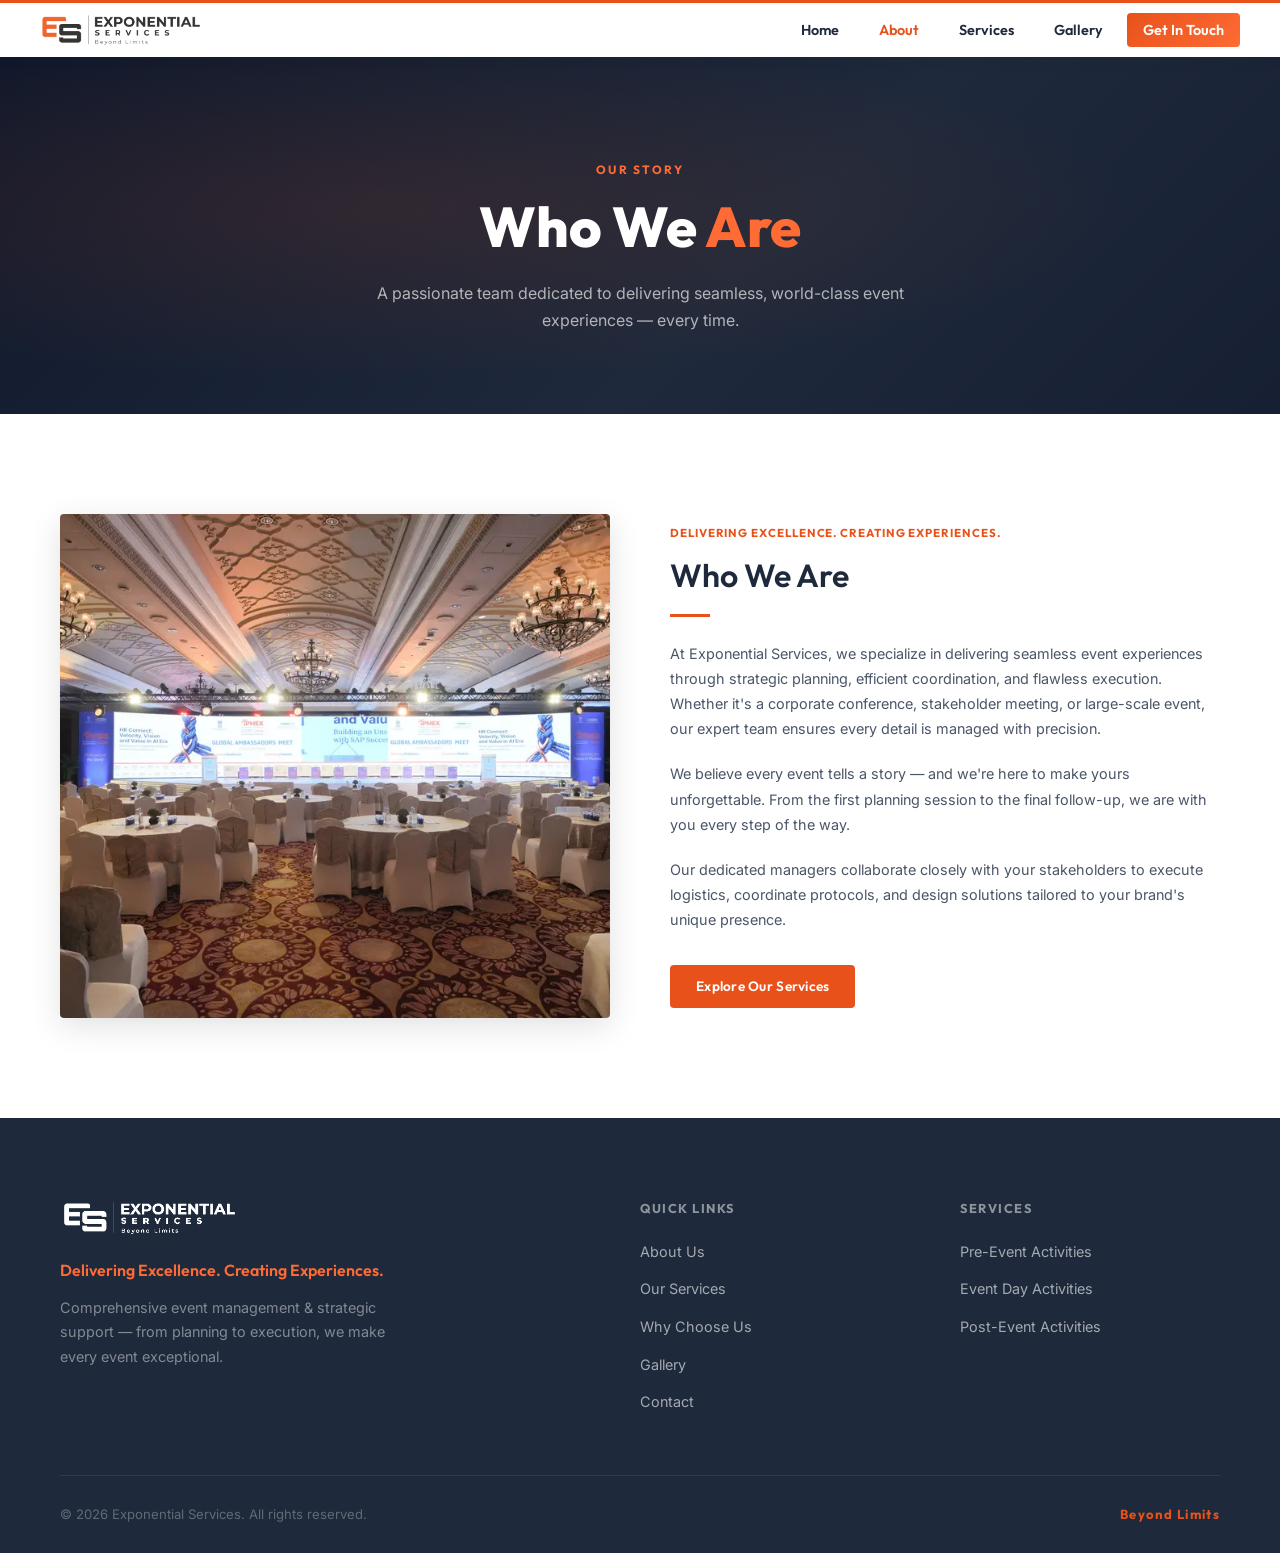
==== about.html @ e60e4717 "perf: optimize huge images to WebP and improve page load speed" ====
<!DOCTYPE html>
<html lang="en">

<head>
  <meta charset="UTF-8" />
  <meta name="viewport" content="width=device-width, initial-scale=1.0" />
  <title>About Us – Exponential Services</title>
  <meta name="description" content="Learn about Exponential Services – a team dedicated to delivering seamless, world-class event experiences through strategic planning and flawless execution." />
  <link rel="preconnect" href="https://fonts.googleapis.com" />
  <link rel="preconnect" href="https://fonts.gstatic.com" crossorigin />
  <link href="https://fonts.googleapis.com/css2?family=Outfit:wght@300;400;500;600;700;800;900&family=Inter:wght@300;400;500;600&display=swap" rel="stylesheet" />
  <link rel="stylesheet" href="style.css" />
  <style>
    .page-hero {
      background: linear-gradient(135deg, #0F172A 0%, #1E293B 60%, #162032 100%);
      padding: 160px 0 80px;
      text-align: center;
      position: relative;
      overflow: hidden;
    }
    .page-hero::before {
      content: '';
      position: absolute;
      inset: 0;
      background: radial-gradient(ellipse at 30% 50%, rgba(232,82,26,0.12) 0%, transparent 60%);
      pointer-events: none;
    }
    .page-hero-label {
      font-family: var(--font-display);
      font-size: 0.75rem;
      font-weight: 700;
      letter-spacing: 0.18em;
      text-transform: uppercase;
      color: var(--orange-light);
      margin-bottom: 16px;
    }
    .page-hero h1 {
      font-family: var(--font-display);
      font-size: clamp(2.2rem, 5vw, 3.5rem);
      font-weight: 800;
      color: var(--white);
      line-height: 1.15;
      margin-bottom: 20px;
      position: relative;
    }
    .page-hero p {
      font-size: 1rem;
      color: rgba(255,255,255,0.65);
      max-width: 560px;
      margin: 0 auto;
      line-height: 1.7;
      position: relative;
    }
  </style>
</head>

<body>

  <!-- NAVIGATION -->
  <nav class="navbar" id="navbar">
    <div class="nav-container">
      <a href="index.html" class="nav-logo">
        <img src="Logo Files/logo_header.png" alt="Exponential Services" class="logo-img" />
      </a>
      <ul class="nav-links" id="navLinks">
        <li><a href="index.html" class="nav-link">Home</a></li>
        <li><a href="about.html" class="nav-link" style="color: var(--orange);">About</a></li>
        <li><a href="services.html" class="nav-link">Services</a></li>
        <li><a href="gallery.html" class="nav-link">Gallery</a></li>
        <li><a href="contact.html" class="nav-link nav-cta">Get In Touch</a></li>
      </ul>
      <button class="hamburger" id="hamburger" aria-label="Open menu">
        <span></span><span></span><span></span>
      </button>
    </div>
  </nav>

  <!-- PAGE HERO -->
  <div class="page-hero">
    <div class="section-container" style="position:relative;">
      <div class="page-hero-label">Our Story</div>
      <h1>Who We <span style="color: var(--orange-light);">Are</span></h1>
      <p>A passionate team dedicated to delivering seamless, world-class event experiences — every time.</p>
    </div>
  </div>

  <!-- ABOUT SECTION -->
  <section class="about" id="about" style="padding: 100px 0;">
    <div class="section-container">
      <div class="about-grid">
        <div class="about-images about-images-single">
          <img src="img/DIP04829.webp" alt="Exponential Services event setup" loading="lazy" />
        </div>
        <div class="about-content about-content-refined">
          <div class="about-mini-label">DELIVERING EXCELLENCE. CREATING EXPERIENCES.</div>
          <h2 class="about-refined-title">Who We Are</h2>
          <div class="about-title-underline"></div>
          <p class="about-text">At Exponential Services, we specialize in delivering seamless event experiences through strategic planning, efficient coordination, and flawless execution. Whether it's a corporate conference, stakeholder meeting, or large-scale event, our expert team ensures every detail is managed with precision.</p>
          <p class="about-text">We believe every event tells a story — and we're here to make yours unforgettable. From the first planning session to the final follow-up, we are with you every step of the way.</p>
          <p class="about-text">Our dedicated managers collaborate closely with your stakeholders to execute logistics, coordinate protocols, and design solutions tailored to your brand's unique presence.</p>
          <a href="services.html" class="btn btn-primary" style="margin-top: 12px;">Explore Our Services</a>
        </div>
      </div>
    </div>
  </section>



  <!-- FOOTER -->
  <footer class="footer">
    <div class="footer-container">
      <div class="footer-top">
        <div class="footer-brand">
          <img src="Logo Files/logo_footer.png" alt="Exponential Services" class="footer-logo" />
          <p class="footer-tagline">Delivering Excellence. Creating Experiences.</p>
          <p class="footer-desc">Comprehensive event management &amp; strategic support — from planning to execution, we make every event exceptional.</p>
        </div>
        <div class="footer-links-col">
          <h5>Quick Links</h5>
          <ul>
            <li><a href="about.html">About Us</a></li>
            <li><a href="services.html">Our Services</a></li>
            <li><a href="why-us.html">Why Choose Us</a></li>
            <li><a href="gallery.html">Gallery</a></li>
            <li><a href="contact.html">Contact</a></li>
          </ul>
        </div>
        <div class="footer-links-col">
          <h5>Services</h5>
          <ul>
            <li><a href="services.html#service-pre">Pre-Event Activities</a></li>
            <li><a href="services.html#service-day">Event Day Activities</a></li>
            <li><a href="services.html#service-post">Post-Event Activities</a></li>
          </ul>
        </div>
      </div>
      <div class="footer-bottom">
        <span>&copy; 2026 Exponential Services. All rights reserved.</span>
        <span class="footer-credit">Beyond Limits</span>
      </div>
    </div>
  </footer>

  <script src="script.js"></script>
</body>
</html>
---- style.css ----
/* ═══════════════════════════════════════════════════════
   EXPONENTIAL SERVICES — Premium CSS
   ═══════════════════════════════════════════════════════ */

/* ─── Design Tokens ─── */
:root {
  --orange: #E8521A;
  --orange-light: #FF6B35;
  --orange-dark: #C4400E;
  --charcoal: #1E293B;
  --charcoal-mid: #334155;
  --charcoal-light: #475569;
  --grey: #888;
  --grey-light: #BDBDBD;
  --white: #FFFFFF;
  --off-white: #F1F5F9;
  --cream: #F8FAFC;
  --gradient-main: linear-gradient(135deg, var(--orange), var(--orange-light));
  --gradient-dark: linear-gradient(135deg, var(--charcoal), #475569);
  --shadow-sm: 0 2px 12px rgba(0, 0, 0, 0.08);
  --shadow-md: 0 8px 32px rgba(0, 0, 0, 0.12);
  --shadow-lg: 0 20px 60px rgba(0, 0, 0, 0.18);
  --shadow-orange: 0 8px 32px rgba(232, 82, 26, 0.35);
  --radius-sm: 0px;
  --radius-md: 0px;
  --radius-lg: 0px;
  --radius-xl: 0px;
  --transition: all 0.35s cubic-bezier(0.4, 0, 0.2, 1);
  --font-display: 'Outfit', sans-serif;
  --font-body: 'Inter', sans-serif;
}

/* ─── Reset & Base ─── */
*,
*::before,
*::after {
  box-sizing: border-box;
  margin: 0;
  padding: 0;
}

html {
  scroll-behavior: smooth;
  font-size: 16px;
}

body {
  font-family: var(--font-body);
  background: var(--white);
  color: var(--charcoal);
  line-height: 1.6;
  overflow-x: hidden;
}

img {
  max-width: 100%;
  display: block;
}

a {
  text-decoration: none;
  color: inherit;
}

ul {
  list-style: none;
}

/* ─── Utility ─── */
.gradient-text {
  background: var(--gradient-main);
  -webkit-background-clip: text;
  -webkit-text-fill-color: transparent;
  background-clip: text;
}

.gradient-text-light {
  background: linear-gradient(135deg, #FFB085, #FF7043);
  -webkit-background-clip: text;
  -webkit-text-fill-color: transparent;
  background-clip: text;
}

.section-container {
  max-width: 1240px;
  margin: 0 auto;
  padding: 0 40px;
}

.section-label {
  display: inline-block;
  font-family: var(--font-display);
  font-size: 0.75rem;
  font-weight: 700;
  letter-spacing: 0.18em;
  text-transform: uppercase;
  color: var(--orange);
  margin-bottom: 20px;
}

.section-label.light {
  color: #FFB085;
}

.section-title {
  font-family: var(--font-display);
  font-size: clamp(1.6rem, 3.2vw, 2.2rem);
  font-weight: 600;
  line-height: 1.2;
  color: var(--charcoal);
  margin-bottom: 16px;
  letter-spacing: -0.01em;
}

.section-title.light {
  color: var(--white);
}

.section-desc {
  font-size: 0.92rem;
  color: #6B7C8E;
  max-width: 560px;
  margin: 0 auto;
  line-height: 1.6;
}

.section-header {
  text-align: center;
  margin-bottom: 64px;
}

/* ─── Buttons ─── */
.btn {
  display: inline-flex;
  align-items: center;
  gap: 8px;
  font-family: var(--font-display);
  font-size: 0.85rem;
  font-weight: 600;
  padding: 11px 26px;
  letter-spacing: 0.02em;
  border-radius: 4px;
  transition: var(--transition);
  cursor: pointer;
  border: none;
}

.btn-primary {
  background: var(--orange);
  color: var(--white);
  box-shadow: none;
}

.btn-primary:hover {
  background: var(--orange-dark);
  box-shadow: 0 6px 20px rgba(232, 82, 26, 0.35);
}

.btn-outline {
  background: transparent;
  color: var(--white);
  border: 1.5px solid rgba(255, 255, 255, 0.65);
}

.btn-outline:hover {
  background: rgba(255, 255, 255, 0.1);
  border-color: var(--white);
}

.btn-large {
  font-size: 0.9rem;
  padding: 13px 32px;
}


/* ═══════════════════════════════════════════════════════
   NAVBAR
   ═══════════════════════════════════════════════════════ */
.navbar {
  position: fixed;
  top: 0;
  left: 0;
  right: 0;
  z-index: 1000;
  padding: 10px 40px;
  background: var(--white);
  border-top: 3px solid var(--orange);
  box-shadow: 0 2px 15px rgba(0, 0, 0, 0.05);
  transition: var(--transition);
}

.navbar.scrolled {
  padding: 10px 40px;
  background: var(--white);
  border-bottom: 1px solid rgba(0, 0, 0, 0.05);
  box-shadow: 0 4px 20px rgba(0, 0, 0, 0.08);
}

.nav-container {
  width: 100%;
  display: flex;
  align-items: center;
  justify-content: space-between;
  gap: 32px;
}

.logo-img {
  height: 34px;
  width: auto;
  transition: var(--transition);
}

.navbar.scrolled .logo-img {
  height: 34px;
}

.nav-links {
  display: flex;
  align-items: center;
  gap: 8px;
}

.nav-link {
  font-family: var(--font-display);
  font-size: 0.9rem;
  font-weight: 600;
  color: var(--charcoal);
  padding: 8px 16px;
  border-radius: 0;
  transition: var(--transition);
}

.nav-link:hover {
  color: var(--orange);
  background: transparent;
}

.nav-cta {
  background: var(--gradient-main) !important;
  color: var(--white) !important;
  border-radius: 4px !important;
}

.nav-cta:hover {
  transform: translateY(-1px);
  box-shadow: 0 6px 18px rgba(232, 82, 26, 0.25);
}

.hamburger {
  display: none;
  flex-direction: column;
  gap: 5px;
  background: none;
  border: none;
  cursor: pointer;
  padding: 4px;
}

.hamburger span {
  display: block;
  width: 24px;
  height: 2px;
  background: var(--charcoal);
  border-radius: 2px;
  transition: var(--transition);
}


/* ═══════════════════════════════════════════════════════
   HERO
   ═══════════════════════════════════════════════════════ */
.hero {
  position: relative;
  height: 80vh;
  min-height: 580px;
  display: flex;
  align-items: center;
  justify-content: center;
  overflow: hidden;
}

.hero-bg {
  position: absolute;
  inset: 0;
  z-index: 0;
}

.hero-slide {
  position: absolute;
  inset: 0;
  background-size: cover;
  background-position: center;
  opacity: 0;
  transition: opacity 1.2s ease-in-out;
}

.hero-slide.active {
  opacity: 1;
}

.hero-overlay {
  position: absolute;
  inset: 0;
  z-index: 1;
  background: radial-gradient(circle, rgba(0, 0, 0, 0.4) 0%, rgba(0, 0, 0, 0.7) 100%);
}

.hero-content {
  position: relative;
  z-index: 2;
  text-align: center;
  color: var(--white);
  padding: 0 24px;
  max-width: 1000px;
  margin: 0 auto;
  animation: heroFadeUp 1s ease-out both;
}

@keyframes heroFadeUp {
  from {
    opacity: 0;
    transform: translateY(40px);
  }

  to {
    opacity: 1;
    transform: translateY(0);
  }
}

.hero-badge {
  display: inline-block;
  font-family: var(--font-display);
  font-size: 0.8rem;
  font-weight: 700;
  letter-spacing: 0.2em;
  text-transform: uppercase;
  color: var(--orange-light);
  border: 1px solid rgba(255, 107, 53, 0.5);
  background: rgba(255, 107, 53, 0.12);
  padding: 6px 20px;
  border-radius: 0;
  margin-bottom: 28px;
  backdrop-filter: blur(8px);
}

.hero-title {
  font-family: var(--font-display);
  font-size: clamp(2.1rem, 3.8vw, 3.4rem);
  font-weight: 700;
  line-height: 1.15;
  margin-bottom: 20px;
  text-shadow: 0 2px 10px rgba(0, 0, 0, 0.4);
  letter-spacing: -0.01em;
}

.hero-orange {
  color: var(--orange-light);
}

.hero-subtitle {
  font-size: 1rem;
  color: rgba(255, 255, 255, 0.78);
  font-weight: 400;
  line-height: 1.72;
  margin: 0 auto 36px;
  max-width: 720px;
}

.hero-actions {
  display: flex;
  align-items: center;
  justify-content: center;
  gap: 16px;
  flex-wrap: wrap;
}

.btn-outline-dark {
  background: transparent;
  color: var(--white);
  border: 1.5px solid rgba(255, 255, 255, 0.7);
  font-family: var(--font-display);
  font-size: 0.85rem;
  font-weight: 600;
  padding: 11px 26px;
  border-radius: 4px;
  transition: var(--transition);
  cursor: pointer;
  display: inline-flex;
  align-items: center;
  gap: 8px;
  letter-spacing: 0.02em;
}

.btn-outline-dark:hover {
  background: var(--white);
  color: var(--charcoal);
  border-color: var(--white);
}

.hero-scroll-indicator {
  position: absolute;
  bottom: 40px;
  left: 50%;
  transform: translateX(-50%);
  z-index: 2;
  display: flex;
  flex-direction: column;
  align-items: center;
  gap: 8px;
  color: rgba(255, 255, 255, 0.6);
  font-size: 0.7rem;
  letter-spacing: 0.15em;
  text-transform: uppercase;
  font-family: var(--font-display);
}

.scroll-line {
  width: 1px;
  height: 48px;
  background: linear-gradient(to bottom, rgba(255, 255, 255, 0.6), transparent);
  animation: scrollPulse 2s ease-in-out infinite;
}

@keyframes scrollPulse {

  0%,
  100% {
    opacity: 1;
    transform: scaleY(1);
  }

  50% {
    opacity: 0.4;
    transform: scaleY(0.7);
  }
}

.hero-dots {
  position: absolute;
  bottom: 40px;
  right: 48px;
  z-index: 2;
  display: flex;
  flex-direction: column;
  gap: 8px;
}

.dot {
  width: 6px;
  height: 6px;
  border-radius: 50%;
  background: rgba(255, 255, 255, 0.35);
  cursor: pointer;
  transition: var(--transition);
}

.dot.active {
  background: var(--orange-light);
  transform: scale(1.4);
}


/* ═══════════════════════════════════════════════════════
   STATS BAND
   ═══════════════════════════════════════════════════════ */
.stats-band {
  background: var(--charcoal);
  padding: 0;
  overflow: hidden;
}

.stats-container {
  max-width: 1240px;
  margin: 0 auto;
  display: flex;
  align-items: center;
  justify-content: center;
  gap: 0;
}

.stat-item {
  flex: 1;
  display: flex;
  flex-direction: column;
  align-items: center;
  padding: 48px 24px;
  position: relative;
  transition: var(--transition);
}

.stat-item:hover {
  background: rgba(255, 255, 255, 0.04);
}

.stat-number {
  font-family: var(--font-display);
  font-size: 3.5rem;
  font-weight: 900;
  color: var(--white);
  line-height: 1;
}

.stat-suffix {
  font-family: var(--font-display);
  font-size: 2rem;
  font-weight: 900;
  color: var(--orange);
  line-height: 1;
  margin-left: 2px;
  align-self: flex-start;
  margin-top: 6px;
}

.stat-label {
  font-size: 0.85rem;
  font-weight: 500;
  color: var(--grey-light);
  letter-spacing: 0.05em;
  text-transform: uppercase;
  margin-top: 8px;
}

.stat-divider {
  width: 1px;
  height: 60px;
  background: rgba(255, 255, 255, 0.1);
  flex-shrink: 0;
}


/* ═══════════════════════════════════════════════════════
   ABOUT
   ═══════════════════════════════════════════════════════ */
.about {
  padding: 120px 0;
  background: var(--white);
  overflow: hidden;
}

.about-grid {
  display: grid;
  grid-template-columns: 1fr 1fr;
  gap: 60px;
  align-items: stretch;
}

.about-images-single {
  overflow: hidden;
  box-shadow: var(--shadow-md);
  border-radius: 4px;
  display: flex;
}

.about-images-single img {
  width: 100%;
  height: 100%;
  object-fit: cover;
  display: block;
}

.about-content-refined {
  padding: 10px 0;
}

.about-mini-label {
  font-family: var(--font-display);
  font-size: 0.72rem;
  font-weight: 700;
  color: var(--orange);
  letter-spacing: 0.08em;
  margin-bottom: 8px;
}

.about-refined-title {
  font-family: var(--font-display);
  font-size: 2rem;
  font-weight: 600;
  color: var(--charcoal);
  margin-bottom: 12px;
}

.about-title-underline {
  width: 40px;
  height: 3px;
  background: var(--orange);
  margin-bottom: 24px;
}

.about-text {
  font-size: 0.9rem;
  color: #4A5668;
  line-height: 1.75;
  margin-bottom: 20px;
}


/* ═══════════════════════════════════════════════════════
   SERVICES
   ═══════════════════════════════════════════════════════ */
.services {
  padding: 120px 0;
  background: var(--off-white);
  border-top: 1px solid rgba(0,0,0,0.04);
  border-bottom: 1px solid rgba(0,0,0,0.04);
}

.services-grid {
  display: grid;
  grid-template-columns: repeat(3, 1fr);
  gap: 32px;
  align-items: stretch;
}

.service-card {
  position: relative;
  background: var(--white);
  border: 1px solid rgba(0, 0, 0, 0.08);
  border-radius: 4px;
  cursor: default;
  display: flex;
  flex-direction: column;
  box-shadow: 0 2px 12px rgba(0, 0, 0, 0.04);
}

.service-card-inner {
  padding: 40px 32px;
  height: 100%;
  display: flex;
  flex-direction: column;
}

.service-card-header {
  display: flex;
  align-items: center;
  justify-content: space-between;
  margin-bottom: 28px;
}

.service-phase-tag {
  font-family: var(--font-display);
  font-size: 0.72rem;
  font-weight: 700;
  color: var(--orange);
  letter-spacing: 0.08em;
  text-transform: uppercase;
}

.service-icon-wrap {
  width: 36px;
  height: 36px;
  color: var(--orange);
}

.service-title {
  font-family: var(--font-display);
  font-size: 1.15rem;
  font-weight: 700;
  margin-bottom: 20px;
  color: var(--charcoal);
}

.service-list {
  display: flex;
  flex-direction: column;
  gap: 12px;
  margin-top: auto;
}

.service-list li {
  font-size: 0.82rem;
  color: #4A5668;
  padding-left: 18px;
  position: relative;
  line-height: 1.5;
}

.service-list li::before {
  content: '✓';
  position: absolute;
  left: 0;
  top: 0;
  color: var(--orange);
  font-size: 0.8rem;
  font-weight: 800;
}


/* ═══════════════════════════════════════════════════════
   WHY CHOOSE US
   ═══════════════════════════════════════════════════════ */
.why-us {
  position: relative;
  padding: 80px 0;
  background: linear-gradient(rgba(30, 41, 59, 0.85), rgba(15, 23, 42, 0.9)), url('img/DIP04828.jpg') center/cover no-repeat fixed;
  overflow: hidden;
}

.why-us .section-container {
  position: relative;
  z-index: 2;
}

.why-us-split {
  display: grid;
  grid-template-columns: 1fr 1.3fr;
  gap: 48px;
  align-items: center;
}

.why-left-content {
  /* standard block layout for vertical centering */
}

.why-us .section-title {
  color: var(--white);
}

.why-split-desc {
  color: rgba(255, 255, 255, 0.7) !important;
}

.why-right-list {
  display: flex;
  flex-direction: column;
  gap: 16px;
}

.why-list-item {
  display: flex;
  gap: 16px;
  padding-bottom: 16px;
  border-bottom: 1px solid rgba(255, 255, 255, 0.1);
}

.why-list-item:last-child {
  border-bottom: none;
  padding-bottom: 0;
}

.why-list-item-icon {
  width: 36px;
  height: 36px;
  background: rgba(255, 255, 255, 0.08);
  border-radius: 50%;
  display: flex;
  align-items: center;
  justify-content: center;
  color: var(--orange-light);
  flex-shrink: 0;
  transition: var(--transition);
}

.why-list-item-icon svg {
  width: 16px !important;
  height: 16px !important;
}

.why-list-item:hover .why-list-item-icon {
  background: var(--orange);
  color: var(--white);
  transform: scale(1.05);
}

.why-list-item-content h4 {
  font-family: var(--font-display);
  font-size: 0.98rem;
  font-weight: 700;
  color: var(--white);
  margin-bottom: 4px;
  line-height: 1.3;
}

.why-list-item-content p {
  font-size: 0.8rem;
  color: rgba(255, 255, 255, 0.65);
  line-height: 1.5;
}


/* ═══════════════════════════════════════════════════════
   GALLERY
   ═══════════════════════════════════════════════════════ */
.gallery {
  padding: 120px 0;
  background: var(--white);
  position: relative;
  overflow: hidden;
}

.gallery::before {
  content: '';
  position: absolute;
  inset: 0;
  background: none;
  pointer-events: none;
}

.gallery .section-container {
  position: relative;
  z-index: 1;
}

.gallery-grid {
  display: grid;
  grid-template-columns: repeat(3, 1fr);
  gap: 20px;
}

.gallery-item {
  position: relative;
  overflow: hidden;
  cursor: pointer;
  aspect-ratio: 3/2;
  border-radius: 6px;
  border: 2px solid rgba(0,0,0,0.06);
}

.gallery-item img {
  width: 100%;
  height: 100%;
  object-fit: cover;
}


/* ═══════════════════════════════════════════════════════
   CTA
   ═══════════════════════════════════════════════════════ */
.cta-section {
  background: var(--white);
  padding: 100px 0;
  overflow: hidden;
}

.cta-header {
  text-align: center;
  max-width: 700px;
  margin: 0 auto 50px;
}

.cta-header .cta-title {
  font-family: var(--font-display);
  font-size: clamp(2rem, 3.5vw, 2.8rem);
  font-weight: 600;
  color: var(--charcoal);
  line-height: 1.2;
  margin-top: 16px;
  margin-bottom: 16px;
}

.cta-header .cta-subtitle {
  font-size: 0.98rem;
  color: #4A5668;
  line-height: 1.7;
}

.cta-card-centered {
  max-width: 680px;
  margin: 0 auto;
  background: var(--white);
  border: 1px solid rgba(0, 0, 0, 0.05);
  border-radius: 8px;
  padding: 48px;
  box-shadow: 0 15px 40px rgba(0, 0, 0, 0.04);
}

.minimal-form {
  width: 100%;
  display: flex;
  flex-direction: column;
  gap: 32px;
}

.form-row-two {
  display: grid;
  grid-template-columns: 1fr 1fr;
  gap: 28px;
}

.form-group-minimal {
  position: relative;
  display: flex;
  flex-direction: column;
}

.form-group-minimal input,
.form-group-minimal textarea {
  border: none;
  border-bottom: 2px solid rgba(0, 0, 0, 0.08);
  background: transparent;
  padding: 10px 0;
  font-family: var(--font-body);
  font-size: 0.92rem;
  color: var(--charcoal);
  transition: var(--transition);
  border-radius: 0;
  width: 100%;
}

.form-group-minimal textarea {
  resize: none;
}

/* Floating Label Logic */
.form-group-minimal label {
  position: absolute;
  left: 0;
  top: 10px;
  font-family: var(--font-display);
  font-size: 0.85rem;
  font-weight: 600;
  color: #5A6E7F;
  pointer-events: none;
  transition: all 0.3s cubic-bezier(0.4, 0, 0.2, 1);
  text-transform: uppercase;
  letter-spacing: 0.05em;
}

.form-group-minimal input:focus ~ label,
.form-group-minimal input:not(:placeholder-shown) ~ label,
.form-group-minimal textarea:focus ~ label,
.form-group-minimal textarea:not(:placeholder-shown) ~ label {
  top: -16px;
  font-size: 0.72rem;
  color: var(--orange);
}

.form-group-minimal input:focus,
.form-group-minimal textarea:focus {
  outline: none;
  border-color: var(--orange);
}


/* ═══════════════════════════════════════════════════════
   FOOTER
   ═══════════════════════════════════════════════════════ */
.footer {
  background: var(--charcoal);
  padding: 80px 0 0;
}

.footer-container {
  max-width: 1240px;
  margin: 0 auto;
  padding: 0 40px;
}

.footer-top {
  display: grid;
  grid-template-columns: 2fr 1fr 1fr;
  gap: 60px;
  padding-bottom: 60px;
  border-bottom: 1px solid rgba(255, 255, 255, 0.08);
}

.footer-logo {
  height: 40px;
  width: auto;
  filter: brightness(0) invert(1);
  margin-bottom: 20px;
}

.footer-tagline {
  font-family: var(--font-display);
  font-size: 1rem;
  font-weight: 600;
  color: var(--orange-light);
  margin-bottom: 12px;
}

.footer-desc {
  font-size: 0.9rem;
  color: rgba(255, 255, 255, 0.45);
  line-height: 1.7;
  max-width: 340px;
}

.footer-links-col h5 {
  font-family: var(--font-display);
  font-size: 0.8rem;
  font-weight: 700;
  letter-spacing: 0.12em;
  text-transform: uppercase;
  color: rgba(255, 255, 255, 0.5);
  margin-bottom: 20px;
}

.footer-links-col ul {
  display: flex;
  flex-direction: column;
  gap: 12px;
}

.footer-links-col a {
  font-size: 0.9rem;
  color: rgba(255, 255, 255, 0.6);
  transition: var(--transition);
}

.footer-links-col a:hover {
  color: var(--orange-light);
  padding-left: 6px;
}

.footer-bottom {
  display: flex;
  justify-content: space-between;
  align-items: center;
  padding: 28px 0;
  font-size: 0.82rem;
  color: rgba(255, 255, 255, 0.3);
}

.footer-credit {
  font-family: var(--font-display);
  font-weight: 700;
  color: var(--orange);
  letter-spacing: 0.1em;
}


/* ═══════════════════════════════════════════════════════
   SCROLL ANIMATIONS
   ═══════════════════════════════════════════════════════ */
.fade-up {
  opacity: 0;
  transform: translateY(40px);
  transition: opacity 0.7s ease, transform 0.7s ease;
}

.fade-up.visible {
  opacity: 1;
  transform: translateY(0);
}

.fade-up-delay-1 {
  transition-delay: 0.1s;
}

.fade-up-delay-2 {
  transition-delay: 0.2s;
}

.fade-up-delay-3 {
  transition-delay: 0.3s;
}

.fade-up-delay-4 {
  transition-delay: 0.4s;
}

.fade-up-delay-5 {
  transition-delay: 0.5s;
}


/* ═══════════════════════════════════════════════════════
   RESPONSIVE (TABLET & MOBILE)
   ═══════════════════════════════════════════════════════ */

/* --- Tablet / Large Devices (<= 1024px) --- */
@media (max-width: 1024px) {
  .section-container {
    padding: 0 32px;
  }

  .about-grid {
    gap: 40px;
  }

  .services-grid {
    gap: 20px;
  }

  .testi-split {
    gap: 48px;
  }
}

/* --- Tablet Portrait / Small Laptops (<= 900px) --- */
@media (max-width: 900px) {
  .about, .services, .gallery, .why-us, .testimonials-sec, .cta-section {
    padding: 80px 0;
  }

  .section-header {
    margin-bottom: 44px;
  }

  .about-grid {
    grid-template-columns: 1fr;
    gap: 40px;
  }

  .services-grid {
    grid-template-columns: repeat(2, 1fr);
    max-width: 100%;
  }

  .why-us-split {
    grid-template-columns: 1fr;
    gap: 36px;
  }

  .why-left-content {
    position: static;
  }

  .gallery-grid {
    grid-template-columns: repeat(2, 1fr);
  }

  .cta-container {
    grid-template-columns: 1fr;
    gap: 40px;
  }

  .footer-top {
    grid-template-columns: 1fr 1fr;
    gap: 40px;
  }

  .stats-container {
    flex-wrap: wrap;
  }

  .stat-divider {
    display: none;
  }

  .stat-item {
    flex: 0 0 50%;
  }
}

/* --- Mobile / Small Tablets (<= 768px) --- */
@media (max-width: 768px) {
  .navbar {
    padding: 12px 24px;
  }

  .navbar.scrolled {
    padding: 10px 24px;
  }

  .nav-links {
    display: flex;
    position: fixed;
    top: 0;
    right: 0;
    bottom: 0;
    width: 280px;
    background: rgba(15, 23, 42, 0.96);
    backdrop-filter: blur(20px);
    flex-direction: column;
    justify-content: center;
    gap: 12px;
    padding: 80px 32px;
    transform: translateX(100%);
    transition: transform 0.35s cubic-bezier(0.4, 0, 0.2, 1);
    z-index: 1001;
    box-shadow: -10px 0 30px rgba(0, 0, 0, 0.3);
  }

  .nav-links.open {
    transform: translateX(0);
  }

  .nav-link {
    font-size: 1.1rem;
    padding: 12px 20px;
    color: rgba(255, 255, 255, 0.85);
  }

  .nav-link:hover {
    color: var(--orange-light);
  }

  .hamburger {
    display: flex;
    z-index: 1002;
    position: relative;
  }

  .hamburger.active span:nth-child(1) {
    transform: translateY(7px) rotate(45deg);
    background: var(--white);
  }

  .hamburger.active span:nth-child(2) {
    opacity: 0;
  }

  .hamburger.active span:nth-child(3) {
    transform: translateY(-7px) rotate(-45deg);
    background: var(--white);
  }

  .page-hero {
    padding: 120px 0 50px;
  }

  .hero {
    height: auto;
    min-height: 520px;
    padding: 110px 0 60px;
  }

  .hero-title {
    font-size: clamp(1.8rem, 6vw, 2.6rem);
  }

  .hero-subtitle {
    font-size: 0.95rem;
    margin-bottom: 28px;
  }

  .why-us {
    background-attachment: scroll;
  }

  .footer-top {
    grid-template-columns: 1fr;
  }

  .footer-bottom {
    flex-direction: column;
    gap: 12px;
    text-align: center;
  }
}

/* --- Mobile Small Devices (<= 600px) --- */
@media (max-width: 600px) {
  .section-container {
    padding: 0 20px;
  }

  .about, .services, .gallery, .why-us, .testimonials-sec, .cta-section {
    padding: 56px 0;
  }

  .services-grid {
    grid-template-columns: 1fr;
  }

  .gallery-grid {
    grid-template-columns: 1fr;
  }

  .service-card-inner {
    padding: 28px 20px;
  }

  .form-row-two {
    grid-template-columns: 1fr;
    gap: 24px;
  }

  .testi-slider-wrapper {
    min-height: 320px;
  }

  .testi-card {
    padding: 24px 18px;
  }
}

/* --- Mobile Extra Small (<= 480px) --- */
@media (max-width: 480px) {
  .hero-actions {
    flex-direction: column;
    width: 100%;
  }

  .btn, .btn-outline-dark {
    width: 100%;
    justify-content: center;
  }

  .stat-item {
    flex: 0 0 100%;
    padding: 24px 16px;
  }

  .cta-card-centered {
    padding: 24px 16px;
  }
}

/* ═══════════════════════════════════════════════════════
   TESTIMONIALS (SPLIT CAROUSEL)
   ═══════════════════════════════════════════════════════ */
.testimonials-sec {
  padding: 100px 0;
  background: var(--off-white);
  border-bottom: 1px solid rgba(0, 0, 0, 0.05);
}

.testi-split {
  display: grid;
  grid-template-columns: 1fr 1.2fr;
  gap: 80px;
  align-items: center;
}

.testi-left-col {
  max-width: 440px;
}

.testi-pill {
  display: inline-flex;
  align-items: center;
  gap: 6px;
  color: var(--orange);
  font-family: var(--font-display);
  font-size: 0.75rem;
  font-weight: 700;
  text-transform: uppercase;
  letter-spacing: 0.18em;
  margin-bottom: 20px;
}

.testi-main-title {
  font-family: var(--font-display);
  font-size: clamp(2rem, 3.8vw, 2.8rem);
  font-weight: 600;
  color: var(--charcoal);
  line-height: 1.15;
  margin-top: 16px;
  margin-bottom: 20px;
}

.testi-main-desc {
  font-size: 0.95rem;
  color: #4A5668;
  line-height: 1.7;
}

.testi-right-col {
  position: relative;
  display: flex;
  flex-direction: column;
  gap: 24px;
}

.testi-slider-wrapper {
  position: relative;
  min-height: 280px;
}

.testi-card {
  position: absolute;
  top: 0;
  left: 0;
  width: 100%;
  background: var(--white);
  border: 1px solid rgba(0, 0, 0, 0.07);
  border-radius: 8px;
  padding: 40px;
  opacity: 0;
  visibility: hidden;
  transform: translateY(15px);
  transition: opacity 0.4s ease, transform 0.4s ease, visibility 0.4s;
  box-shadow: 0 4px 20px rgba(0, 0, 0, 0.06);
}

.testi-card.active {
  position: relative;
  opacity: 1;
  visibility: visible;
  transform: translateY(0);
}

.testi-quote-mark {
  font-family: var(--font-display);
  font-size: 3.5rem;
  line-height: 1;
  color: var(--orange);
  opacity: 0.25;
  margin-bottom: 8px;
  margin-top: -10px;
  display: block;
}

.testi-text {
  font-size: 0.95rem;
  color: var(--charcoal);
  line-height: 1.7;
  margin-bottom: 28px;
}

.testi-profile {
  display: flex;
  align-items: center;
  gap: 16px;
}

.testi-avatar {
  width: 44px;
  height: 44px;
  border-radius: 50%;
  display: flex;
  align-items: center;
  justify-content: center;
  color: var(--white);
  font-weight: 700;
  font-size: 0.85rem;
}

.testi-meta h5 {
  font-family: var(--font-display);
  font-size: 0.95rem;
  font-weight: 700;
  color: var(--charcoal);
  margin-bottom: 2px;
}

.testi-meta span {
  font-size: 0.78rem;
  color: #5A6E7F;
}

.testi-nav {
  display: flex;
  justify-content: flex-end;
  gap: 16px;
  margin-top: 8px;
}

.testi-btn {
  width: 44px;
  height: 44px;
  border-radius: 50%;
  border: 1.5px solid rgba(0, 0, 0, 0.08);
  background: var(--white);
  color: var(--charcoal);
  display: flex;
  align-items: center;
  justify-content: center;
  cursor: pointer;
  transition: var(--transition);
}

.testi-btn svg {
  width: 18px;
  height: 18px;
  transition: var(--transition);
}

.testi-btn.prev:hover {
  border-color: var(--orange);
  color: var(--orange);
}

.testi-btn.next {
  background: var(--orange);
  border-color: var(--orange);
  color: var(--white);
  box-shadow: 0 4px 14px rgba(232, 82, 26, 0.25);
}

.testi-btn.next:hover {
  background: var(--orange-dark);
  border-color: var(--orange-dark);
  box-shadow: 0 6px 20px rgba(232, 82, 26, 0.35);
}

/* Responsive */
@media (max-width: 900px) {
  .testi-split {
    grid-template-columns: 1fr;
    gap: 40px;
  }

  .cta-card-centered {
    padding: 40px 32px;
  }
}

@media (max-width: 480px) {
  .testi-card {
    padding: 24px;
  }

  .form-row-two {
    grid-template-columns: 1fr;
    gap: 32px;
  }

  .cta-card-centered {
    padding: 32px 20px;
  }
}
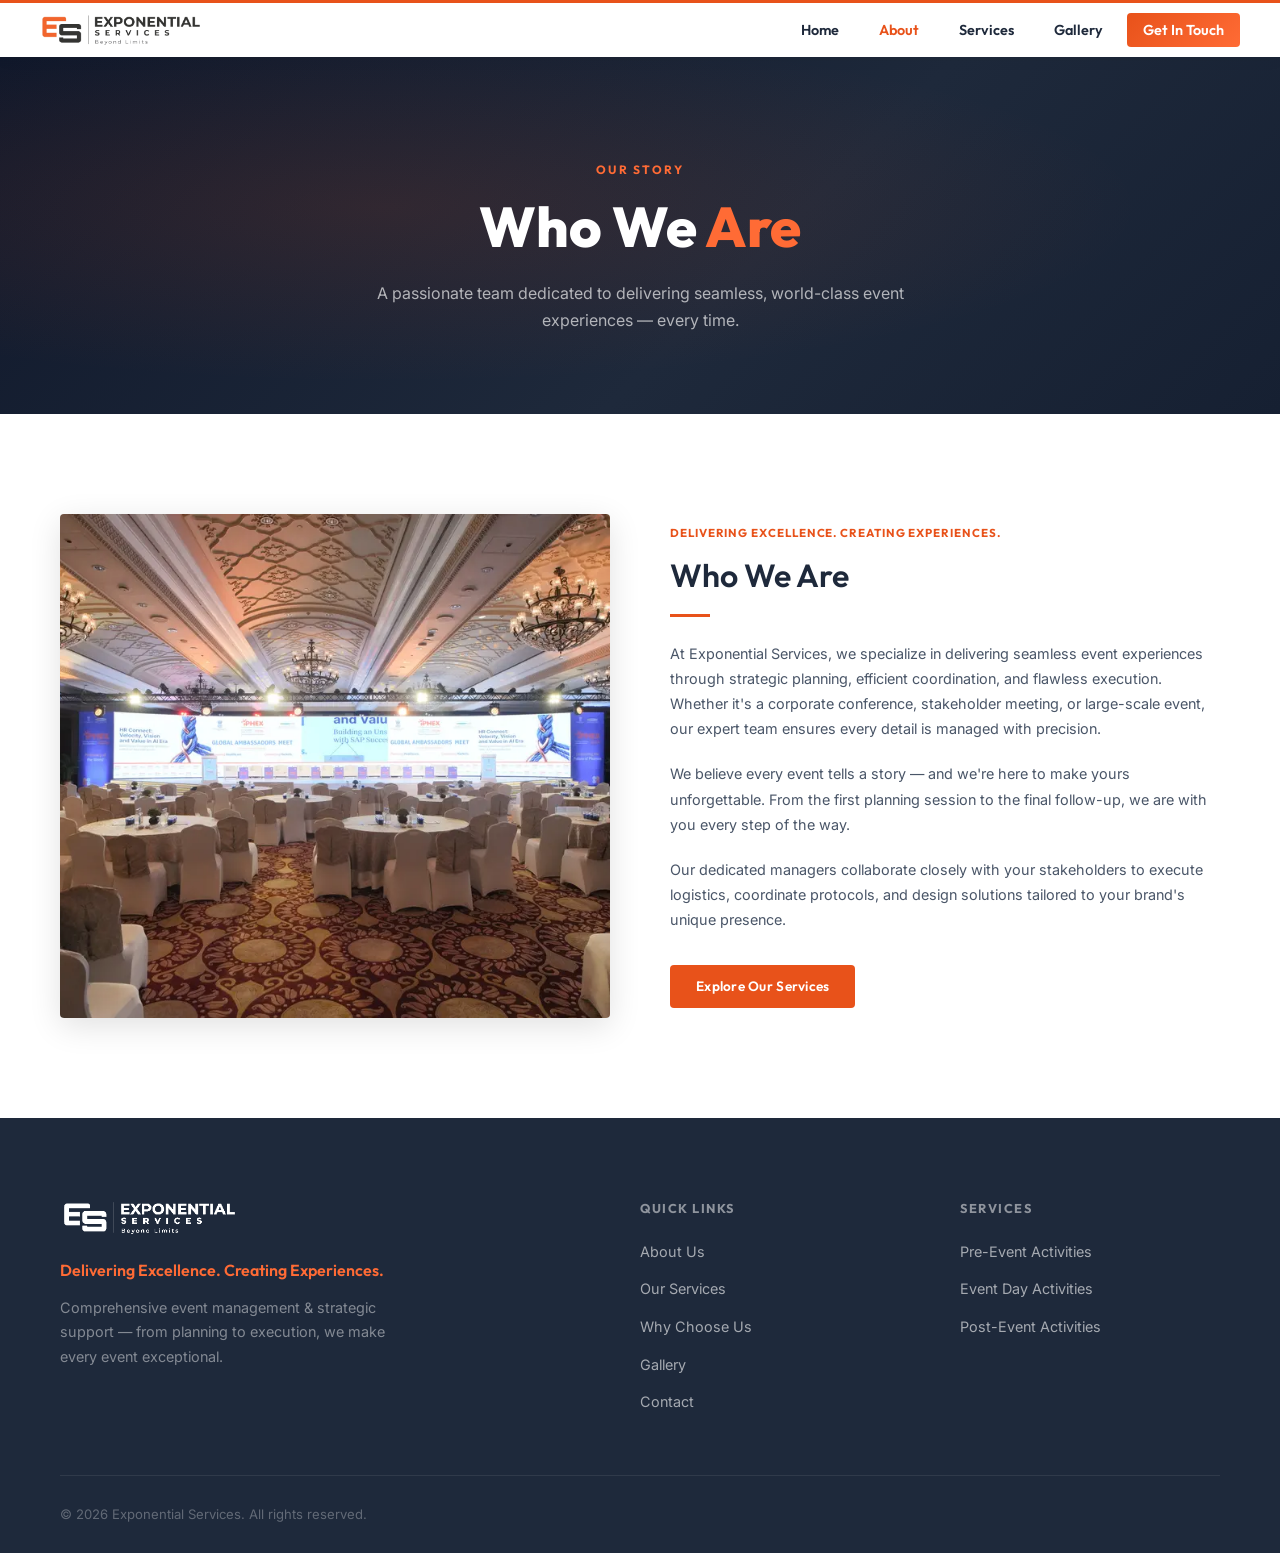
==== commit fde9bd8d: "fix: remove footer credit and fix text formatting" ====
--- a/about.html
+++ b/about.html
@@ -136,7 +136,7 @@
       </div>
       <div class="footer-bottom">
         <span>&copy; 2026 Exponential Services. All rights reserved.</span>
-        <span class="footer-credit">Beyond Limits</span>
+        
       </div>
     </div>
   </footer>
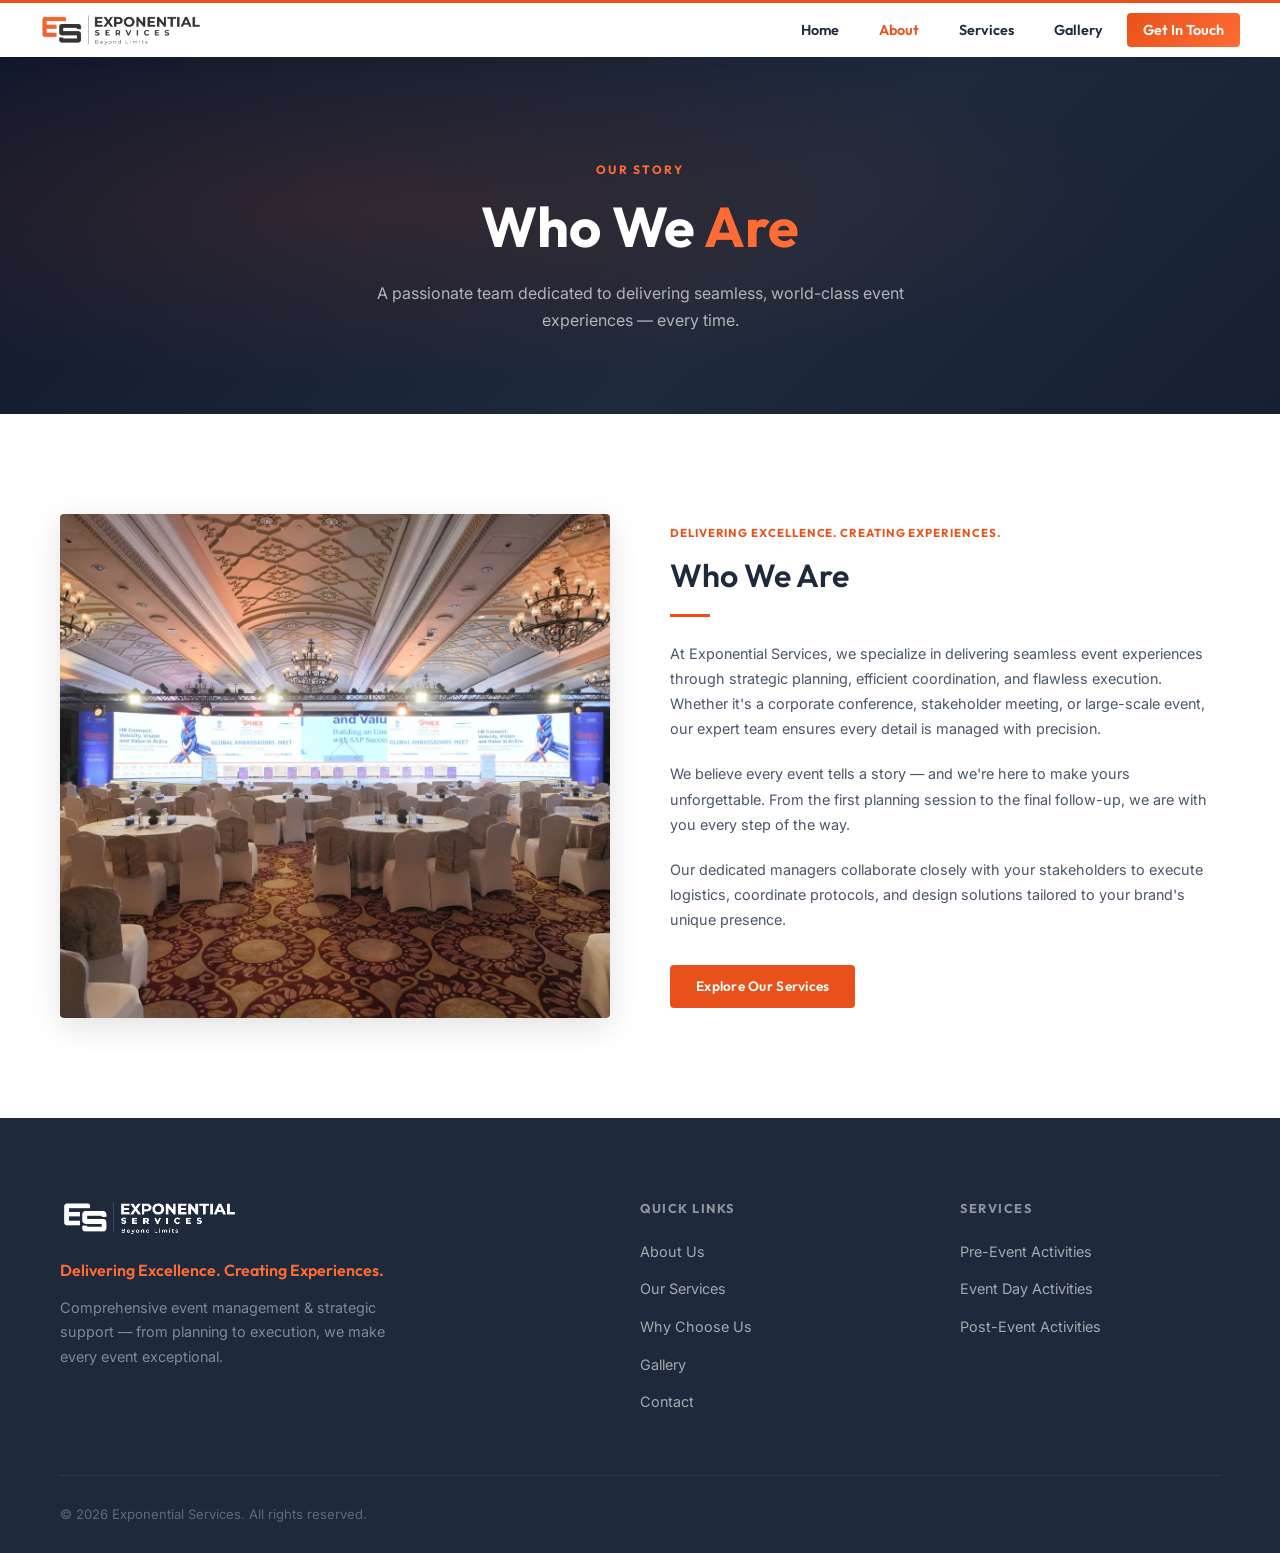
==== commit 14f445ec: "feat: project-based gallery, IPHEX/ELECRAMA sets, favicon, mobile polish - Gallery: two clickable pr" ====
--- a/about.html
+++ b/about.html
@@ -9,6 +9,7 @@
   <link rel="preconnect" href="https://fonts.googleapis.com" />
   <link rel="preconnect" href="https://fonts.gstatic.com" crossorigin />
   <link href="https://fonts.googleapis.com/css2?family=Outfit:wght@300;400;500;600;700;800;900&family=Inter:wght@300;400;500;600&display=swap" rel="stylesheet" />
+  <link rel="icon" type="image/svg+xml" href="favicon.svg" />
   <link rel="stylesheet" href="style.css" />
   <style>
     .page-hero {
@@ -37,7 +38,7 @@
     .page-hero h1 {
       font-family: var(--font-display);
       font-size: clamp(2.2rem, 5vw, 3.5rem);
-      font-weight: 800;
+      font-weight: 700;
       color: var(--white);
       line-height: 1.15;
       margin-bottom: 20px;
@@ -141,6 +142,6 @@
     </div>
   </footer>
 
-  <script src="script.js"></script>
+  <script src="script.js?v=2"></script>
 </body>
 </html>
--- a/style.css
+++ b/style.css
@@ -1271,12 +1271,17 @@
 @media (max-width: 480px) {
   .hero-actions {
     flex-direction: column;
+    align-items: center;
     width: 100%;
   }
 
   .btn, .btn-outline-dark {
     width: 100%;
     justify-content: center;
+  }
+
+  .hero-actions .btn {
+    width: auto;
   }
 
   .stat-item {
@@ -1479,18 +1484,139 @@
   }
 }
 
-@media (max-width: 480px) {
-  .testi-card {
-    padding: 24px;
-  }
-
-  .form-row-two {
+}
+
+/* ═══════════════════════════════════════════════════════
+   GALLERY FILTERS & LIGHTBOX MODAL
+   ═══════════════════════════════════════════════════════ */
+
+
+.gallery-full-grid {
+  display: grid;
+  grid-template-columns: repeat(3, 1fr);
+  gap: 24px;
+}
+
+.gallery-item {
+  position: relative;
+  overflow: hidden;
+  cursor: pointer;
+  aspect-ratio: 4 / 3;
+}
+
+.gallery-item img {
+  width: 100%;
+  height: 100%;
+  object-fit: cover;
+  display: block;
+}
+
+/* Lightbox Modal */
+.lightbox-modal {
+  position: fixed;
+  inset: 0;
+  z-index: 2000;
+  background: rgba(15, 23, 42, 0.93);
+  backdrop-filter: blur(12px);
+  display: flex;
+  align-items: center;
+  justify-content: center;
+  opacity: 0;
+  pointer-events: none;
+  transition: opacity 0.3s ease;
+}
+
+.lightbox-modal.active {
+  opacity: 1;
+  pointer-events: auto;
+}
+
+.lightbox-content {
+  position: relative;
+  max-width: 90vw;
+  max-height: 85vh;
+  display: flex;
+  flex-direction: column;
+  align-items: center;
+}
+
+.lightbox-content img {
+  max-width: 100%;
+  max-height: 80vh;
+  object-fit: contain;
+  border-radius: 8px;
+  box-shadow: 0 20px 60px rgba(0, 0, 0, 0.6);
+}
+
+.lightbox-caption {
+  margin-top: 14px;
+  color: rgba(255, 255, 255, 0.9);
+  font-size: 1rem;
+  font-family: var(--font-display);
+  font-weight: 500;
+  text-align: center;
+}
+
+.lightbox-btn {
+  position: absolute;
+  background: rgba(255, 255, 255, 0.15);
+  color: white;
+  border: 1px solid rgba(255, 255, 255, 0.2);
+  font-size: 1.5rem;
+  width: 48px;
+  height: 48px;
+  border-radius: 50%;
+  cursor: pointer;
+  display: flex;
+  align-items: center;
+  justify-content: center;
+  transition: var(--transition);
+  backdrop-filter: blur(6px);
+  z-index: 2010;
+}
+
+.lightbox-btn:hover {
+  background: var(--orange);
+  border-color: var(--orange);
+}
+
+.lightbox-close {
+  top: -24px;
+  right: -24px;
+}
+
+.lightbox-prev {
+  left: -60px;
+  top: 50%;
+  transform: translateY(-50%);
+}
+
+.lightbox-next {
+  right: -60px;
+  top: 50%;
+  transform: translateY(-50%);
+}
+
+@media (max-width: 900px) {
+  .gallery-full-grid {
+    grid-template-columns: repeat(2, 1fr);
+  }
+  .lightbox-prev {
+    left: 10px;
+  }
+  .lightbox-next {
+    right: 10px;
+  }
+  .lightbox-close {
+    top: 10px;
+    right: 10px;
+  }
+}
+
+@media (max-width: 600px) {
+  .gallery-full-grid {
     grid-template-columns: 1fr;
-    gap: 32px;
-  }
-
-  .cta-card-centered {
-    padding: 32px 20px;
-  }
-}
-
+  }
+}
+
+
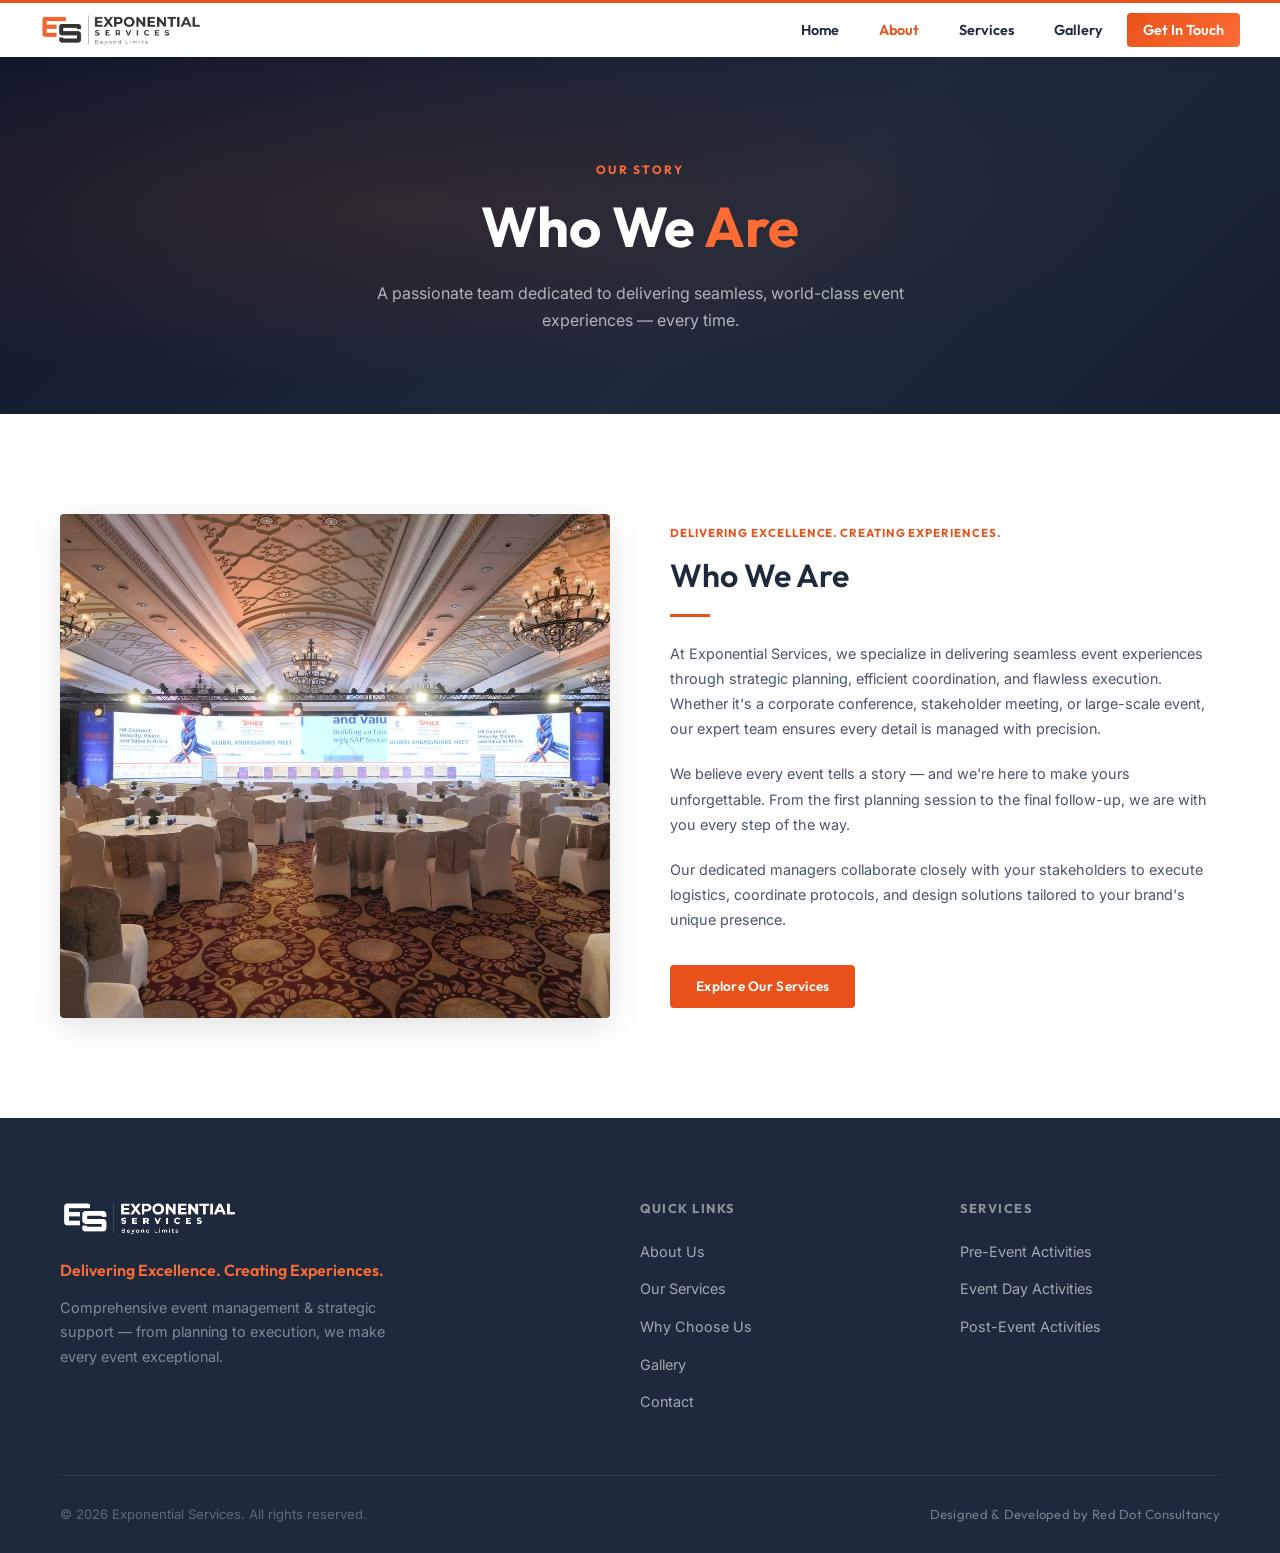
==== commit cb564c0e: "feat: footer credit, mobile nav fixes, curated IPHEX gallery - Footer: 'Designed & Developed by Red " ====
--- a/about.html
+++ b/about.html
@@ -137,6 +137,7 @@
       </div>
       <div class="footer-bottom">
         <span>&copy; 2026 Exponential Services. All rights reserved.</span>
+        <span class="footer-credit">Designed &amp; Developed by <a href="https://reddotconsultancy.co/" target="_blank" rel="noopener" class="rdc">Red Dot Consultancy</a></span>
         
       </div>
     </div>
--- a/style.css
+++ b/style.css
@@ -1014,9 +1014,38 @@
 
 .footer-credit {
   font-family: var(--font-display);
-  font-weight: 700;
-  color: var(--orange);
-  letter-spacing: 0.1em;
+  font-weight: 400;
+  color: rgba(255, 255, 255, 0.4);
+  letter-spacing: 0.02em;
+}
+
+.footer-credit .rdc {
+  position: relative;
+  cursor: pointer;
+  color: inherit;
+  text-decoration: none;
+  transition: color 0.35s ease;
+}
+
+.footer-credit .rdc::after {
+  content: '';
+  position: absolute;
+  left: 0;
+  bottom: -3px;
+  width: 100%;
+  height: 1.5px;
+  background: #d21502;
+  transform: scaleX(0);
+  transform-origin: left;
+  transition: transform 0.35s ease;
+}
+
+.footer-credit .rdc:hover {
+  color: #d21502;
+}
+
+.footer-credit .rdc:hover::after {
+  transform: scaleX(1);
 }
 
 
@@ -1150,17 +1179,35 @@
     top: 0;
     right: 0;
     bottom: 0;
-    width: 280px;
+    width: min(300px, 82vw);
     background: rgba(15, 23, 42, 0.96);
     backdrop-filter: blur(20px);
     flex-direction: column;
-    justify-content: center;
-    gap: 12px;
-    padding: 80px 32px;
+    justify-content: flex-start;
+    align-items: stretch;
+    gap: 6px;
+    padding: 88px 24px 32px;
     transform: translateX(100%);
     transition: transform 0.35s cubic-bezier(0.4, 0, 0.2, 1);
     z-index: 1001;
     box-shadow: -10px 0 30px rgba(0, 0, 0, 0.3);
+    overflow-y: auto;
+  }
+
+  .nav-links .nav-link {
+    display: block;
+    text-align: left;
+    border-bottom: 1px solid rgba(255, 255, 255, 0.06);
+  }
+
+  .nav-links .nav-cta {
+    display: inline-block;
+    margin-top: 18px;
+    align-self: flex-start;
+    width: auto;
+    text-align: center;
+    border-bottom: none;
+    padding: 10px 24px;
   }
 
   .nav-links.open {
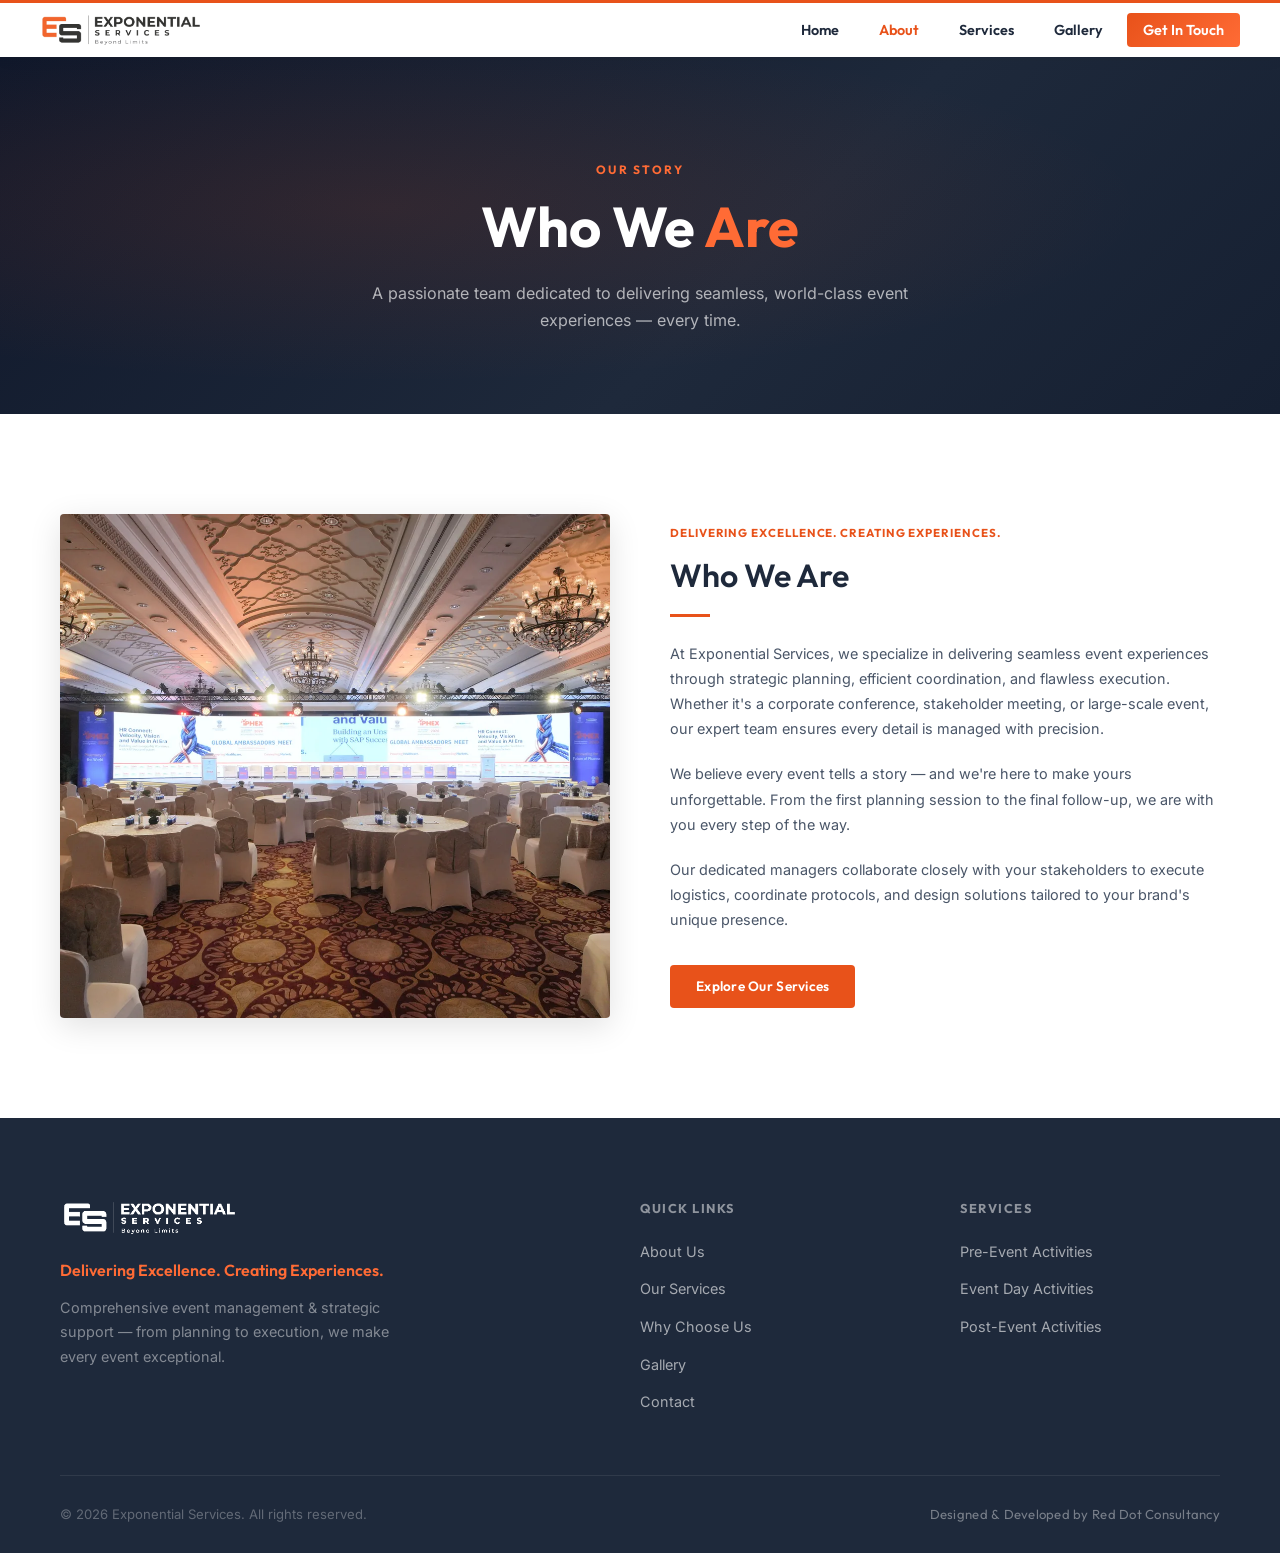
==== commit c5359c59: "feat: full SEO + self-hosted fonts - SEO: robots.txt, sitemap.xml, llms.txt/llm.txt - Per-page canon" ====
--- a/about.html
+++ b/about.html
@@ -6,10 +6,28 @@
   <meta name="viewport" content="width=device-width, initial-scale=1.0" />
   <title>About Us – Exponential Services</title>
   <meta name="description" content="Learn about Exponential Services – a team dedicated to delivering seamless, world-class event experiences through strategic planning and flawless execution." />
-  <link rel="preconnect" href="https://fonts.googleapis.com" />
-  <link rel="preconnect" href="https://fonts.gstatic.com" crossorigin />
-  <link href="https://fonts.googleapis.com/css2?family=Outfit:wght@300;400;500;600;700;800;900&family=Inter:wght@300;400;500;600&display=swap" rel="stylesheet" />
+  <link rel="preload" as="font" type="font/woff2" href="fonts/outfit-700-latin.woff2" crossorigin />
+  <link rel="stylesheet" href="fonts.css" />
   <link rel="icon" type="image/svg+xml" href="favicon.svg" />
+  <link rel="canonical" href="https://exponentialservices.in/about.html" />
+  <meta name="robots" content="index, follow, max-image-preview:large, max-snippet:-1" />
+  <meta name="author" content="Exponential Services" />
+  <meta name="theme-color" content="#E8521A" />
+  <meta property="og:type" content="website" />
+  <meta property="og:site_name" content="Exponential Services" />
+  <meta property="og:locale" content="en_IN" />
+  <meta property="og:url" content="https://exponentialservices.in/about.html" />
+  <meta property="og:title" content="About Us – Exponential Services" />
+  <meta property="og:description" content="Learn about Exponential Services – a team dedicated to delivering seamless, world-class event experiences through strategic planning and flawless execution." />
+  <meta property="og:image" content="https://exponentialservices.in/hero_img/pexels-bertellifotografia-16985120.jpg" />
+  <meta property="og:image:alt" content="Exponential Services — event management team" />
+  <meta name="twitter:card" content="summary_large_image" />
+  <meta name="twitter:title" content="About Us – Exponential Services" />
+  <meta name="twitter:description" content="A team dedicated to delivering seamless, world-class event experiences through strategic planning and flawless execution." />
+  <meta name="twitter:image" content="https://exponentialservices.in/hero_img/pexels-bertellifotografia-16985120.jpg" />
+  <script type="application/ld+json">
+  {"@context":"https://schema.org","@type":"AboutPage","name":"About Us – Exponential Services","url":"https://exponentialservices.in/about.html","isPartOf":{"@id":"https://exponentialservices.in/#website"},"about":{"@id":"https://exponentialservices.in/#org"},"inLanguage":"en-IN","breadcrumb":{"@type":"BreadcrumbList","itemListElement":[{"@type":"ListItem","position":1,"name":"Home","item":"https://exponentialservices.in/"},{"@type":"ListItem","position":2,"name":"About","item":"https://exponentialservices.in/about.html"}]}}
+  </script>
   <link rel="stylesheet" href="style.css" />
   <style>
     .page-hero {
--- a/fonts.css
+++ b/fonts.css
@@ -0,0 +1,198 @@
+/* latin-ext */
+@font-face {
+  font-family: 'Inter';
+  font-style: normal;
+  font-weight: 300;
+  font-display: swap;
+  src: url(fonts/inter-300-latin-ext.woff2) format('woff2');
+  unicode-range: U+0100-02BA, U+02BD-02C5, U+02C7-02CC, U+02CE-02D7, U+02DD-02FF, U+0304, U+0308, U+0329, U+1D00-1DBF, U+1E00-1E9F, U+1EF2-1EFF, U+2020, U+20A0-20AB, U+20AD-20C0, U+2113, U+2C60-2C7F, U+A720-A7FF;
+}
+/* latin */
+@font-face {
+  font-family: 'Inter';
+  font-style: normal;
+  font-weight: 300;
+  font-display: swap;
+  src: url(fonts/inter-300-latin.woff2) format('woff2');
+  unicode-range: U+0000-00FF, U+0131, U+0152-0153, U+02BB-02BC, U+02C6, U+02DA, U+02DC, U+0304, U+0308, U+0329, U+2000-206F, U+20AC, U+2122, U+2191, U+2193, U+2212, U+2215, U+FEFF, U+FFFD;
+}
+/* latin-ext */
+@font-face {
+  font-family: 'Inter';
+  font-style: normal;
+  font-weight: 400;
+  font-display: swap;
+  src: url(fonts/inter-400-latin-ext.woff2) format('woff2');
+  unicode-range: U+0100-02BA, U+02BD-02C5, U+02C7-02CC, U+02CE-02D7, U+02DD-02FF, U+0304, U+0308, U+0329, U+1D00-1DBF, U+1E00-1E9F, U+1EF2-1EFF, U+2020, U+20A0-20AB, U+20AD-20C0, U+2113, U+2C60-2C7F, U+A720-A7FF;
+}
+/* latin */
+@font-face {
+  font-family: 'Inter';
+  font-style: normal;
+  font-weight: 400;
+  font-display: swap;
+  src: url(fonts/inter-400-latin.woff2) format('woff2');
+  unicode-range: U+0000-00FF, U+0131, U+0152-0153, U+02BB-02BC, U+02C6, U+02DA, U+02DC, U+0304, U+0308, U+0329, U+2000-206F, U+20AC, U+2122, U+2191, U+2193, U+2212, U+2215, U+FEFF, U+FFFD;
+}
+/* latin-ext */
+@font-face {
+  font-family: 'Inter';
+  font-style: normal;
+  font-weight: 500;
+  font-display: swap;
+  src: url(fonts/inter-500-latin-ext.woff2) format('woff2');
+  unicode-range: U+0100-02BA, U+02BD-02C5, U+02C7-02CC, U+02CE-02D7, U+02DD-02FF, U+0304, U+0308, U+0329, U+1D00-1DBF, U+1E00-1E9F, U+1EF2-1EFF, U+2020, U+20A0-20AB, U+20AD-20C0, U+2113, U+2C60-2C7F, U+A720-A7FF;
+}
+/* latin */
+@font-face {
+  font-family: 'Inter';
+  font-style: normal;
+  font-weight: 500;
+  font-display: swap;
+  src: url(fonts/inter-500-latin.woff2) format('woff2');
+  unicode-range: U+0000-00FF, U+0131, U+0152-0153, U+02BB-02BC, U+02C6, U+02DA, U+02DC, U+0304, U+0308, U+0329, U+2000-206F, U+20AC, U+2122, U+2191, U+2193, U+2212, U+2215, U+FEFF, U+FFFD;
+}
+/* latin-ext */
+@font-face {
+  font-family: 'Inter';
+  font-style: normal;
+  font-weight: 600;
+  font-display: swap;
+  src: url(fonts/inter-600-latin-ext.woff2) format('woff2');
+  unicode-range: U+0100-02BA, U+02BD-02C5, U+02C7-02CC, U+02CE-02D7, U+02DD-02FF, U+0304, U+0308, U+0329, U+1D00-1DBF, U+1E00-1E9F, U+1EF2-1EFF, U+2020, U+20A0-20AB, U+20AD-20C0, U+2113, U+2C60-2C7F, U+A720-A7FF;
+}
+/* latin */
+@font-face {
+  font-family: 'Inter';
+  font-style: normal;
+  font-weight: 600;
+  font-display: swap;
+  src: url(fonts/inter-600-latin.woff2) format('woff2');
+  unicode-range: U+0000-00FF, U+0131, U+0152-0153, U+02BB-02BC, U+02C6, U+02DA, U+02DC, U+0304, U+0308, U+0329, U+2000-206F, U+20AC, U+2122, U+2191, U+2193, U+2212, U+2215, U+FEFF, U+FFFD;
+}
+/* latin-ext */
+@font-face {
+  font-family: 'Outfit';
+  font-style: normal;
+  font-weight: 300;
+  font-display: swap;
+  src: url(fonts/outfit-300-latin-ext.woff2) format('woff2');
+  unicode-range: U+0100-02BA, U+02BD-02C5, U+02C7-02CC, U+02CE-02D7, U+02DD-02FF, U+0304, U+0308, U+0329, U+1D00-1DBF, U+1E00-1E9F, U+1EF2-1EFF, U+2020, U+20A0-20AB, U+20AD-20C0, U+2113, U+2C60-2C7F, U+A720-A7FF;
+}
+/* latin */
+@font-face {
+  font-family: 'Outfit';
+  font-style: normal;
+  font-weight: 300;
+  font-display: swap;
+  src: url(fonts/outfit-300-latin.woff2) format('woff2');
+  unicode-range: U+0000-00FF, U+0131, U+0152-0153, U+02BB-02BC, U+02C6, U+02DA, U+02DC, U+0304, U+0308, U+0329, U+2000-206F, U+20AC, U+2122, U+2191, U+2193, U+2212, U+2215, U+FEFF, U+FFFD;
+}
+/* latin-ext */
+@font-face {
+  font-family: 'Outfit';
+  font-style: normal;
+  font-weight: 400;
+  font-display: swap;
+  src: url(fonts/outfit-400-latin-ext.woff2) format('woff2');
+  unicode-range: U+0100-02BA, U+02BD-02C5, U+02C7-02CC, U+02CE-02D7, U+02DD-02FF, U+0304, U+0308, U+0329, U+1D00-1DBF, U+1E00-1E9F, U+1EF2-1EFF, U+2020, U+20A0-20AB, U+20AD-20C0, U+2113, U+2C60-2C7F, U+A720-A7FF;
+}
+/* latin */
+@font-face {
+  font-family: 'Outfit';
+  font-style: normal;
+  font-weight: 400;
+  font-display: swap;
+  src: url(fonts/outfit-400-latin.woff2) format('woff2');
+  unicode-range: U+0000-00FF, U+0131, U+0152-0153, U+02BB-02BC, U+02C6, U+02DA, U+02DC, U+0304, U+0308, U+0329, U+2000-206F, U+20AC, U+2122, U+2191, U+2193, U+2212, U+2215, U+FEFF, U+FFFD;
+}
+/* latin-ext */
+@font-face {
+  font-family: 'Outfit';
+  font-style: normal;
+  font-weight: 500;
+  font-display: swap;
+  src: url(fonts/outfit-500-latin-ext.woff2) format('woff2');
+  unicode-range: U+0100-02BA, U+02BD-02C5, U+02C7-02CC, U+02CE-02D7, U+02DD-02FF, U+0304, U+0308, U+0329, U+1D00-1DBF, U+1E00-1E9F, U+1EF2-1EFF, U+2020, U+20A0-20AB, U+20AD-20C0, U+2113, U+2C60-2C7F, U+A720-A7FF;
+}
+/* latin */
+@font-face {
+  font-family: 'Outfit';
+  font-style: normal;
+  font-weight: 500;
+  font-display: swap;
+  src: url(fonts/outfit-500-latin.woff2) format('woff2');
+  unicode-range: U+0000-00FF, U+0131, U+0152-0153, U+02BB-02BC, U+02C6, U+02DA, U+02DC, U+0304, U+0308, U+0329, U+2000-206F, U+20AC, U+2122, U+2191, U+2193, U+2212, U+2215, U+FEFF, U+FFFD;
+}
+/* latin-ext */
+@font-face {
+  font-family: 'Outfit';
+  font-style: normal;
+  font-weight: 600;
+  font-display: swap;
+  src: url(fonts/outfit-600-latin-ext.woff2) format('woff2');
+  unicode-range: U+0100-02BA, U+02BD-02C5, U+02C7-02CC, U+02CE-02D7, U+02DD-02FF, U+0304, U+0308, U+0329, U+1D00-1DBF, U+1E00-1E9F, U+1EF2-1EFF, U+2020, U+20A0-20AB, U+20AD-20C0, U+2113, U+2C60-2C7F, U+A720-A7FF;
+}
+/* latin */
+@font-face {
+  font-family: 'Outfit';
+  font-style: normal;
+  font-weight: 600;
+  font-display: swap;
+  src: url(fonts/outfit-600-latin.woff2) format('woff2');
+  unicode-range: U+0000-00FF, U+0131, U+0152-0153, U+02BB-02BC, U+02C6, U+02DA, U+02DC, U+0304, U+0308, U+0329, U+2000-206F, U+20AC, U+2122, U+2191, U+2193, U+2212, U+2215, U+FEFF, U+FFFD;
+}
+/* latin-ext */
+@font-face {
+  font-family: 'Outfit';
+  font-style: normal;
+  font-weight: 700;
+  font-display: swap;
+  src: url(fonts/outfit-700-latin-ext.woff2) format('woff2');
+  unicode-range: U+0100-02BA, U+02BD-02C5, U+02C7-02CC, U+02CE-02D7, U+02DD-02FF, U+0304, U+0308, U+0329, U+1D00-1DBF, U+1E00-1E9F, U+1EF2-1EFF, U+2020, U+20A0-20AB, U+20AD-20C0, U+2113, U+2C60-2C7F, U+A720-A7FF;
+}
+/* latin */
+@font-face {
+  font-family: 'Outfit';
+  font-style: normal;
+  font-weight: 700;
+  font-display: swap;
+  src: url(fonts/outfit-700-latin.woff2) format('woff2');
+  unicode-range: U+0000-00FF, U+0131, U+0152-0153, U+02BB-02BC, U+02C6, U+02DA, U+02DC, U+0304, U+0308, U+0329, U+2000-206F, U+20AC, U+2122, U+2191, U+2193, U+2212, U+2215, U+FEFF, U+FFFD;
+}
+/* latin-ext */
+@font-face {
+  font-family: 'Outfit';
+  font-style: normal;
+  font-weight: 800;
+  font-display: swap;
+  src: url(fonts/outfit-800-latin-ext.woff2) format('woff2');
+  unicode-range: U+0100-02BA, U+02BD-02C5, U+02C7-02CC, U+02CE-02D7, U+02DD-02FF, U+0304, U+0308, U+0329, U+1D00-1DBF, U+1E00-1E9F, U+1EF2-1EFF, U+2020, U+20A0-20AB, U+20AD-20C0, U+2113, U+2C60-2C7F, U+A720-A7FF;
+}
+/* latin */
+@font-face {
+  font-family: 'Outfit';
+  font-style: normal;
+  font-weight: 800;
+  font-display: swap;
+  src: url(fonts/outfit-800-latin.woff2) format('woff2');
+  unicode-range: U+0000-00FF, U+0131, U+0152-0153, U+02BB-02BC, U+02C6, U+02DA, U+02DC, U+0304, U+0308, U+0329, U+2000-206F, U+20AC, U+2122, U+2191, U+2193, U+2212, U+2215, U+FEFF, U+FFFD;
+}
+/* latin-ext */
+@font-face {
+  font-family: 'Outfit';
+  font-style: normal;
+  font-weight: 900;
+  font-display: swap;
+  src: url(fonts/outfit-900-latin-ext.woff2) format('woff2');
+  unicode-range: U+0100-02BA, U+02BD-02C5, U+02C7-02CC, U+02CE-02D7, U+02DD-02FF, U+0304, U+0308, U+0329, U+1D00-1DBF, U+1E00-1E9F, U+1EF2-1EFF, U+2020, U+20A0-20AB, U+20AD-20C0, U+2113, U+2C60-2C7F, U+A720-A7FF;
+}
+/* latin */
+@font-face {
+  font-family: 'Outfit';
+  font-style: normal;
+  font-weight: 900;
+  font-display: swap;
+  src: url(fonts/outfit-900-latin.woff2) format('woff2');
+  unicode-range: U+0000-00FF, U+0131, U+0152-0153, U+02BB-02BC, U+02C6, U+02DA, U+02DC, U+0304, U+0308, U+0329, U+2000-206F, U+20AC, U+2122, U+2191, U+2193, U+2212, U+2215, U+FEFF, U+FFFD;
+}
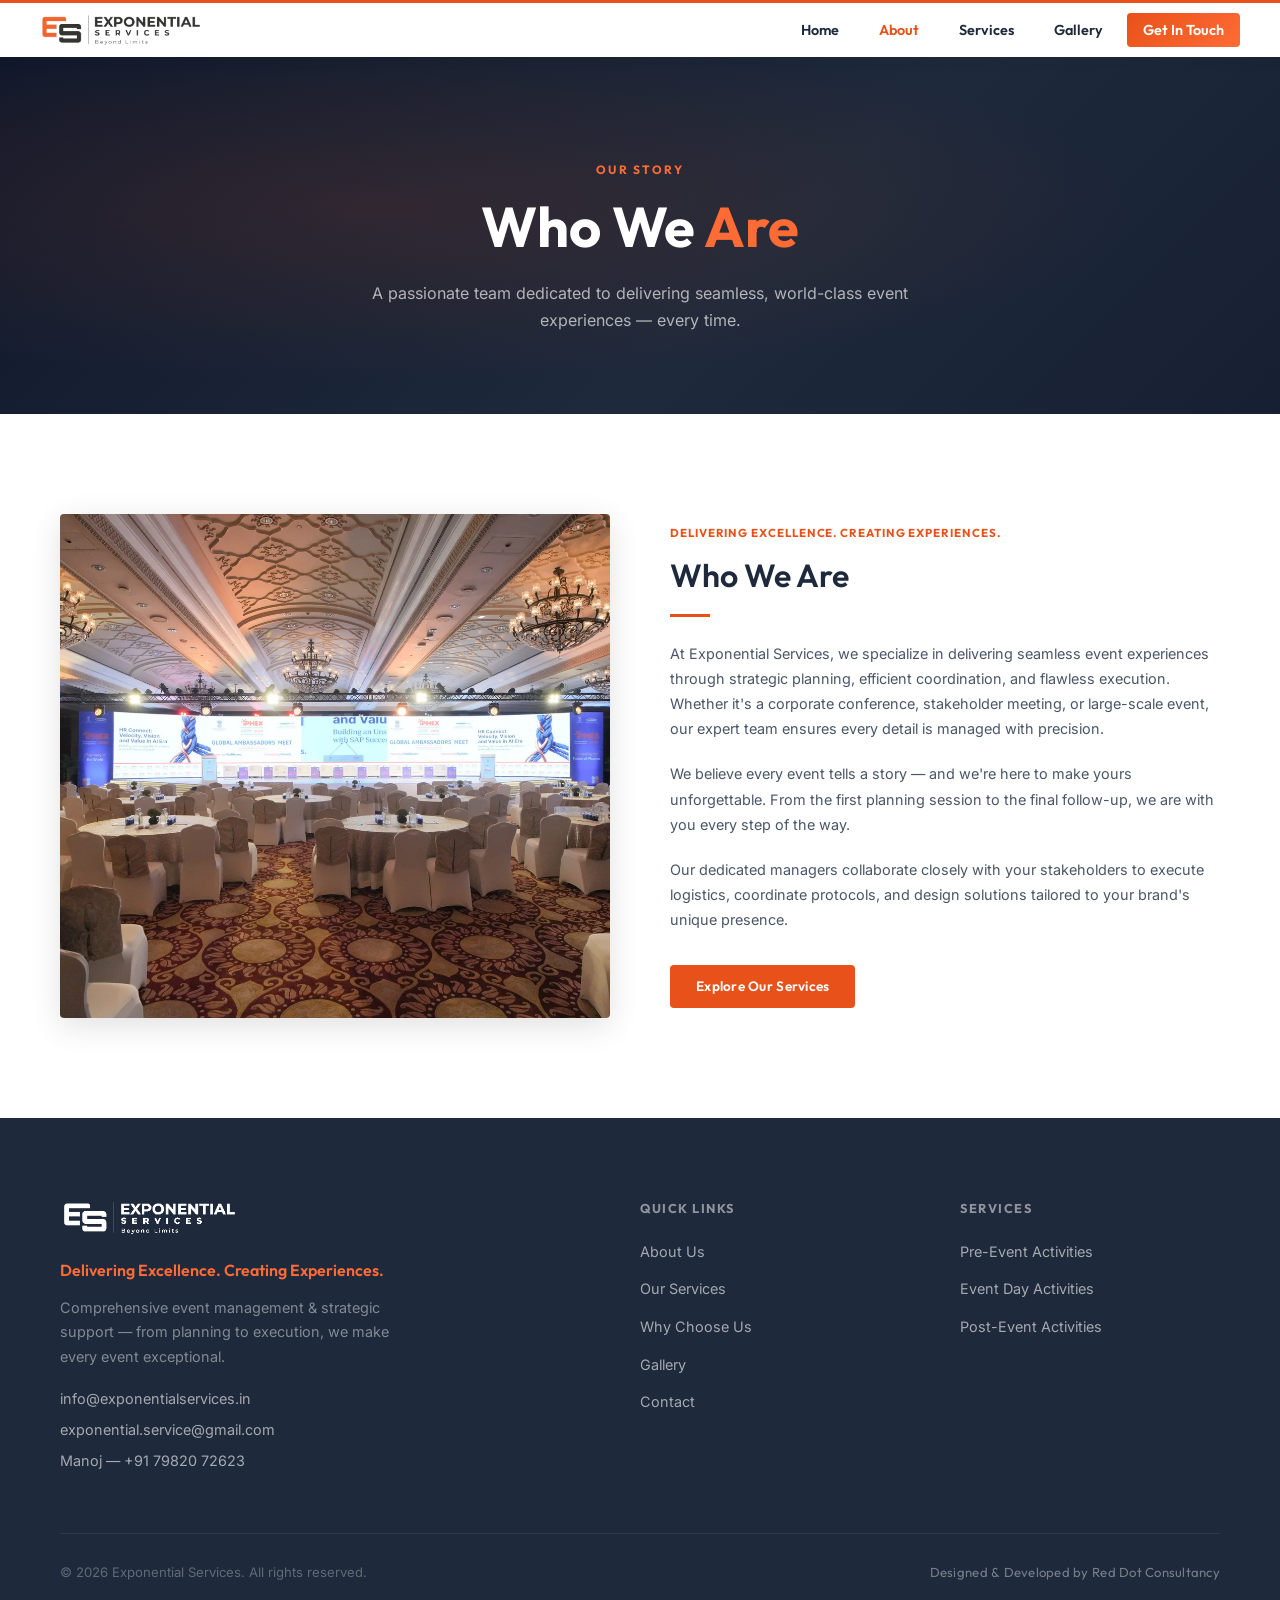
==== commit 53808a79: "feat: add contact details to site - Contact info block (2 emails + Manoj phone) below form on home a" ====
--- a/about.html
+++ b/about.html
@@ -133,6 +133,11 @@
           <img src="Logo Files/logo_footer.png" alt="Exponential Services" class="footer-logo" />
           <p class="footer-tagline">Delivering Excellence. Creating Experiences.</p>
           <p class="footer-desc">Comprehensive event management &amp; strategic support — from planning to execution, we make every event exceptional.</p>
+          <div class="footer-contact">
+            <a href="mailto:info@exponentialservices.in">info@exponentialservices.in</a>
+            <a href="mailto:exponential.service@gmail.com">exponential.service@gmail.com</a>
+            <a href="tel:+917982072623">Manoj &mdash; +91 79820 72623</a>
+          </div>
         </div>
         <div class="footer-links-col">
           <h5>Quick Links</h5>
--- a/style.css
+++ b/style.css
@@ -1012,6 +1012,60 @@
   color: rgba(255, 255, 255, 0.3);
 }
 
+.contact-info-heading {
+  text-align: center;
+  margin-top: 32px;
+  margin-bottom: 0;
+  font-family: var(--font-display);
+  font-weight: 600;
+  font-size: 0.8rem;
+  letter-spacing: 0.14em;
+  text-indent: 0.14em;
+  text-transform: uppercase;
+  color: #94A0B0;
+}
+
+.contact-info-row {
+  display: flex;
+  flex-wrap: wrap;
+  justify-content: center;
+  gap: 14px 40px;
+  margin-top: 16px;
+}
+
+.contact-info-item {
+  display: inline-flex;
+  align-items: center;
+  gap: 9px;
+  font-family: var(--font-display);
+  font-weight: 600;
+  font-size: 0.95rem;
+  color: #4A5668;
+  text-decoration: none;
+  transition: color 0.25s ease;
+}
+
+.contact-info-item:hover { color: var(--orange); }
+.contact-info-icon { color: var(--orange); font-size: 1.05rem; }
+
+.footer-contact {
+  display: flex;
+  flex-direction: column;
+  gap: 8px;
+  margin-top: 18px;
+}
+
+.footer-contact a {
+  color: rgba(255, 255, 255, 0.6);
+  font-size: 0.9rem;
+  text-decoration: none;
+  transition: color 0.25s ease;
+}
+
+.footer-contact a:hover {
+  color: var(--orange-light);
+}
+
 .footer-credit {
   font-family: var(--font-display);
   font-weight: 400;
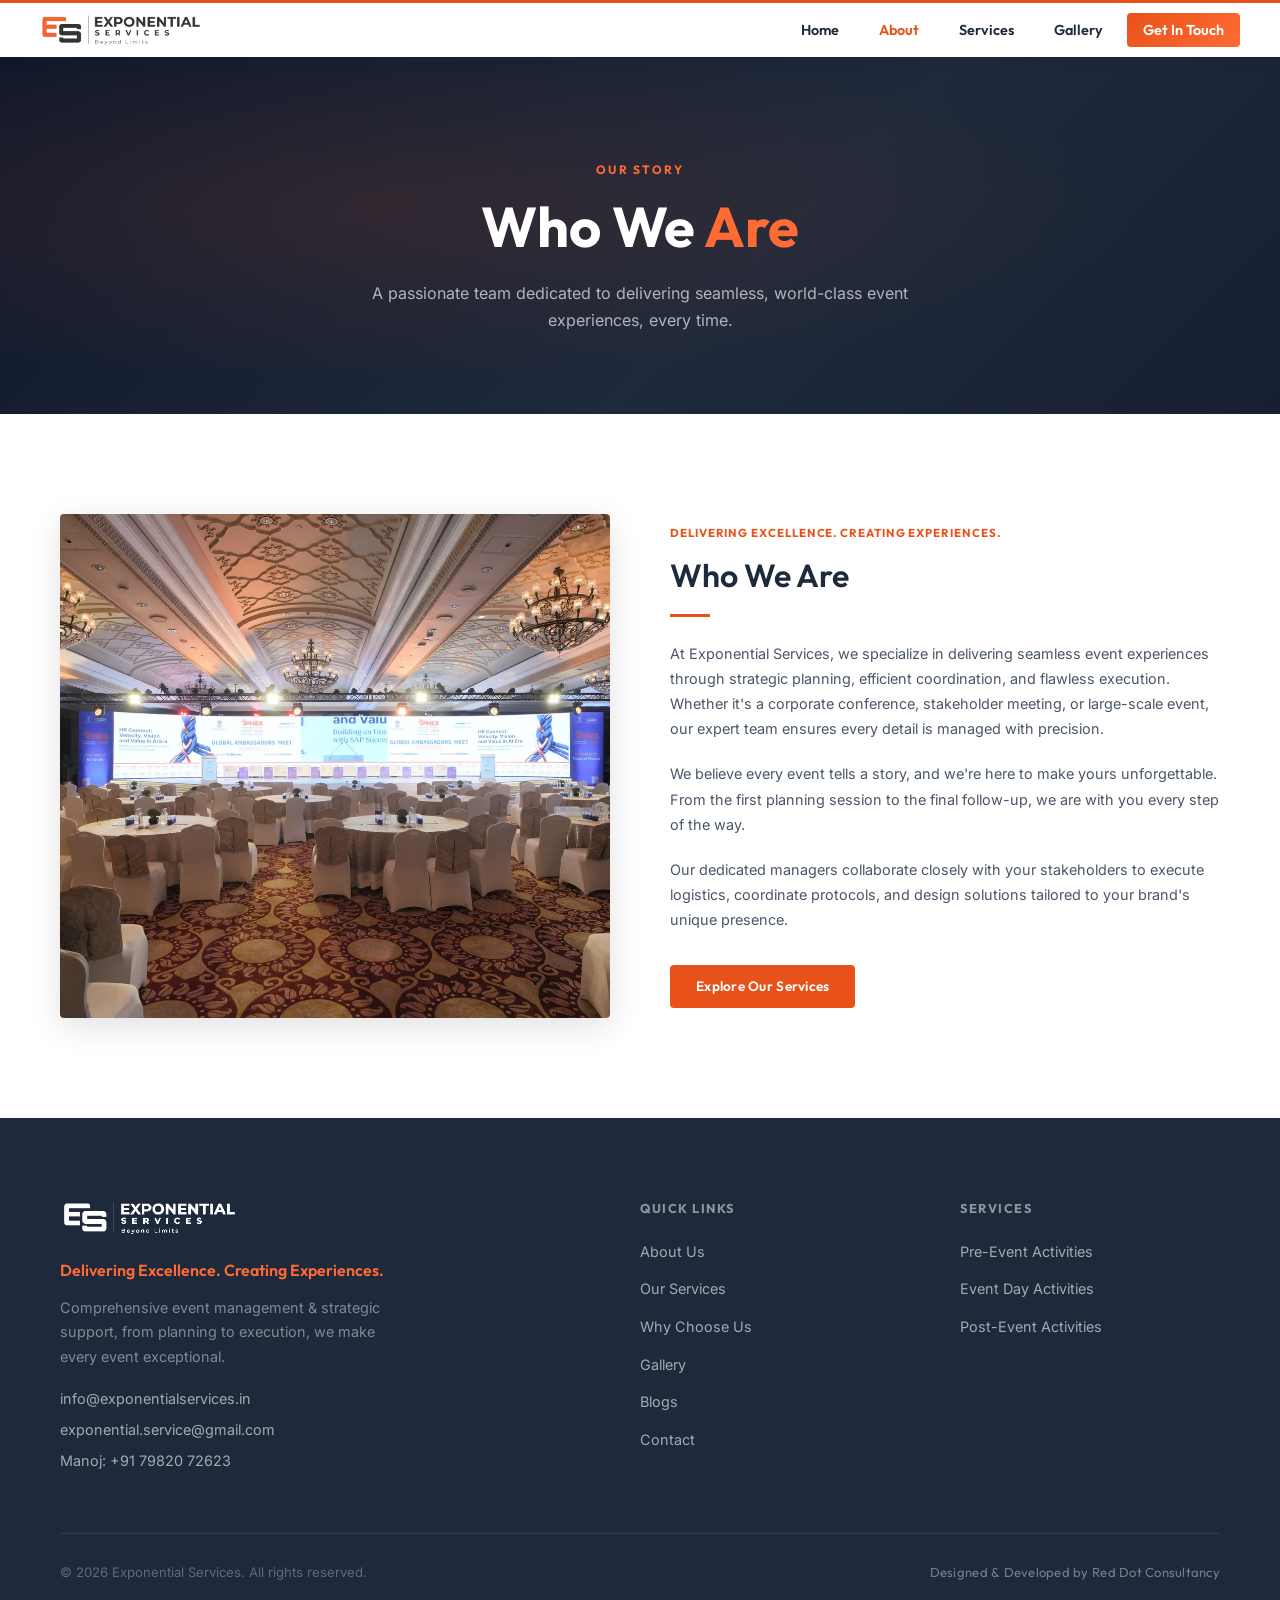
==== commit 780e7b3c: "feat: add blog section and remove all em and en dashes - New blog: blog.html index plus 5 articles o" ====
--- a/about.html
+++ b/about.html
@@ -4,8 +4,8 @@
 <head>
   <meta charset="UTF-8" />
   <meta name="viewport" content="width=device-width, initial-scale=1.0" />
-  <title>About Us – Exponential Services</title>
-  <meta name="description" content="Learn about Exponential Services – a team dedicated to delivering seamless, world-class event experiences through strategic planning and flawless execution." />
+  <title>About Us | Exponential Services</title>
+  <meta name="description" content="Learn about Exponential Services, a team dedicated to delivering seamless, world-class event experiences through strategic planning and flawless execution." />
   <link rel="preload" as="font" type="font/woff2" href="fonts/outfit-700-latin.woff2" crossorigin />
   <link rel="stylesheet" href="fonts.css" />
   <link rel="icon" type="image/svg+xml" href="favicon.svg" />
@@ -17,16 +17,16 @@
   <meta property="og:site_name" content="Exponential Services" />
   <meta property="og:locale" content="en_IN" />
   <meta property="og:url" content="https://exponentialservices.in/about.html" />
-  <meta property="og:title" content="About Us – Exponential Services" />
-  <meta property="og:description" content="Learn about Exponential Services – a team dedicated to delivering seamless, world-class event experiences through strategic planning and flawless execution." />
+  <meta property="og:title" content="About Us | Exponential Services" />
+  <meta property="og:description" content="Learn about Exponential Services, a team dedicated to delivering seamless, world-class event experiences through strategic planning and flawless execution." />
   <meta property="og:image" content="https://exponentialservices.in/hero_img/pexels-bertellifotografia-16985120.jpg" />
-  <meta property="og:image:alt" content="Exponential Services — event management team" />
+  <meta property="og:image:alt" content="Exponential Services, event management team" />
   <meta name="twitter:card" content="summary_large_image" />
-  <meta name="twitter:title" content="About Us – Exponential Services" />
+  <meta name="twitter:title" content="About Us | Exponential Services" />
   <meta name="twitter:description" content="A team dedicated to delivering seamless, world-class event experiences through strategic planning and flawless execution." />
   <meta name="twitter:image" content="https://exponentialservices.in/hero_img/pexels-bertellifotografia-16985120.jpg" />
   <script type="application/ld+json">
-  {"@context":"https://schema.org","@type":"AboutPage","name":"About Us – Exponential Services","url":"https://exponentialservices.in/about.html","isPartOf":{"@id":"https://exponentialservices.in/#website"},"about":{"@id":"https://exponentialservices.in/#org"},"inLanguage":"en-IN","breadcrumb":{"@type":"BreadcrumbList","itemListElement":[{"@type":"ListItem","position":1,"name":"Home","item":"https://exponentialservices.in/"},{"@type":"ListItem","position":2,"name":"About","item":"https://exponentialservices.in/about.html"}]}}
+  {"@context":"https://schema.org","@type":"AboutPage","name":"About Us | Exponential Services","url":"https://exponentialservices.in/about.html","isPartOf":{"@id":"https://exponentialservices.in/#website"},"about":{"@id":"https://exponentialservices.in/#org"},"inLanguage":"en-IN","breadcrumb":{"@type":"BreadcrumbList","itemListElement":[{"@type":"ListItem","position":1,"name":"Home","item":"https://exponentialservices.in/"},{"@type":"ListItem","position":2,"name":"About","item":"https://exponentialservices.in/about.html"}]}}
   </script>
   <link rel="stylesheet" href="style.css" />
   <style>
@@ -99,7 +99,7 @@
     <div class="section-container" style="position:relative;">
       <div class="page-hero-label">Our Story</div>
       <h1>Who We <span style="color: var(--orange-light);">Are</span></h1>
-      <p>A passionate team dedicated to delivering seamless, world-class event experiences — every time.</p>
+      <p>A passionate team dedicated to delivering seamless, world-class event experiences, every time.</p>
     </div>
   </div>
 
@@ -115,7 +115,7 @@
           <h2 class="about-refined-title">Who We Are</h2>
           <div class="about-title-underline"></div>
           <p class="about-text">At Exponential Services, we specialize in delivering seamless event experiences through strategic planning, efficient coordination, and flawless execution. Whether it's a corporate conference, stakeholder meeting, or large-scale event, our expert team ensures every detail is managed with precision.</p>
-          <p class="about-text">We believe every event tells a story — and we're here to make yours unforgettable. From the first planning session to the final follow-up, we are with you every step of the way.</p>
+          <p class="about-text">We believe every event tells a story, and we're here to make yours unforgettable. From the first planning session to the final follow-up, we are with you every step of the way.</p>
           <p class="about-text">Our dedicated managers collaborate closely with your stakeholders to execute logistics, coordinate protocols, and design solutions tailored to your brand's unique presence.</p>
           <a href="services.html" class="btn btn-primary" style="margin-top: 12px;">Explore Our Services</a>
         </div>
@@ -132,11 +132,11 @@
         <div class="footer-brand">
           <img src="Logo Files/logo_footer.png" alt="Exponential Services" class="footer-logo" />
           <p class="footer-tagline">Delivering Excellence. Creating Experiences.</p>
-          <p class="footer-desc">Comprehensive event management &amp; strategic support — from planning to execution, we make every event exceptional.</p>
+          <p class="footer-desc">Comprehensive event management &amp; strategic support, from planning to execution, we make every event exceptional.</p>
           <div class="footer-contact">
             <a href="mailto:info@exponentialservices.in">info@exponentialservices.in</a>
             <a href="mailto:exponential.service@gmail.com">exponential.service@gmail.com</a>
-            <a href="tel:+917982072623">Manoj &mdash; +91 79820 72623</a>
+            <a href="tel:+917982072623">Manoj: +91 79820 72623</a>
           </div>
         </div>
         <div class="footer-links-col">
@@ -146,6 +146,7 @@
             <li><a href="services.html">Our Services</a></li>
             <li><a href="why-us.html">Why Choose Us</a></li>
             <li><a href="gallery.html">Gallery</a></li>
+            <li><a href="blog.html">Blogs</a></li>
             <li><a href="contact.html">Contact</a></li>
           </ul>
         </div>
--- a/style.css
+++ b/style.css
@@ -1,5 +1,5 @@
 /* ═══════════════════════════════════════════════════════
-   EXPONENTIAL SERVICES — Premium CSS
+   EXPONENTIAL SERVICES: Premium CSS
    ═══════════════════════════════════════════════════════ */
 
 /* ─── Design Tokens ─── */
@@ -1012,41 +1012,90 @@
   color: rgba(255, 255, 255, 0.3);
 }
 
-.contact-info-heading {
+.contact-cards {
+  display: grid;
+  grid-template-columns: repeat(3, 1fr);
+  gap: 24px;
+  max-width: 1000px;
+  margin: 0 auto;
+}
+
+.contact-card {
+  display: flex;
+  flex-direction: column;
+  align-items: center;
   text-align: center;
-  margin-top: 32px;
-  margin-bottom: 0;
+  gap: 10px;
+  padding: 38px 24px;
+  background: var(--white);
+  border: 1px solid rgba(15, 23, 42, 0.08);
+  border-top: 3px solid var(--orange);
+  box-shadow: 0 10px 30px rgba(15, 23, 42, 0.06);
+  text-decoration: none;
+  transition: transform 0.28s ease, box-shadow 0.28s ease, border-color 0.28s ease;
+}
+
+.contact-card:hover {
+  transform: translateY(-4px);
+  box-shadow: 0 18px 44px rgba(232, 82, 26, 0.16);
+  border-color: rgba(232, 82, 26, 0.35);
+}
+
+.contact-card-icon {
+  display: inline-flex;
+  align-items: center;
+  justify-content: center;
+  width: 52px;
+  height: 52px;
+  border-radius: 50%;
+  background: rgba(232, 82, 26, 0.1);
+  color: var(--orange);
+  margin-bottom: 4px;
+  transition: background 0.28s ease;
+}
+
+.contact-card-icon svg {
+  width: 24px;
+  height: 24px;
+}
+
+.contact-card:hover .contact-card-icon {
+  background: rgba(232, 82, 26, 0.18);
+}
+
+.contact-card-label {
   font-family: var(--font-display);
   font-weight: 600;
-  font-size: 0.8rem;
+  font-size: 0.72rem;
   letter-spacing: 0.14em;
-  text-indent: 0.14em;
   text-transform: uppercase;
   color: #94A0B0;
 }
 
-.contact-info-row {
-  display: flex;
-  flex-wrap: wrap;
-  justify-content: center;
-  gap: 14px 40px;
-  margin-top: 16px;
-}
-
-.contact-info-item {
-  display: inline-flex;
-  align-items: center;
-  gap: 9px;
+.contact-card-value {
   font-family: var(--font-display);
   font-weight: 600;
-  font-size: 0.95rem;
-  color: #4A5668;
-  text-decoration: none;
-  transition: color 0.25s ease;
-}
-
-.contact-info-item:hover { color: var(--orange); }
-.contact-info-icon { color: var(--orange); font-size: 1.05rem; }
+  font-size: 1rem;
+  color: #1E293B;
+  word-break: break-word;
+  transition: color 0.28s ease;
+}
+
+.contact-card:hover .contact-card-value {
+  color: var(--orange);
+}
+
+.contact-note {
+  text-align: center;
+  margin-top: 34px;
+  font-size: 0.92rem;
+  color: #64748B;
+}
+
+@media (max-width: 900px) {
+  .contact-cards { grid-template-columns: 1fr; max-width: 460px; }
+  .contact-card { padding: 30px 22px; }
+}
 
 .footer-contact {
   display: flex;
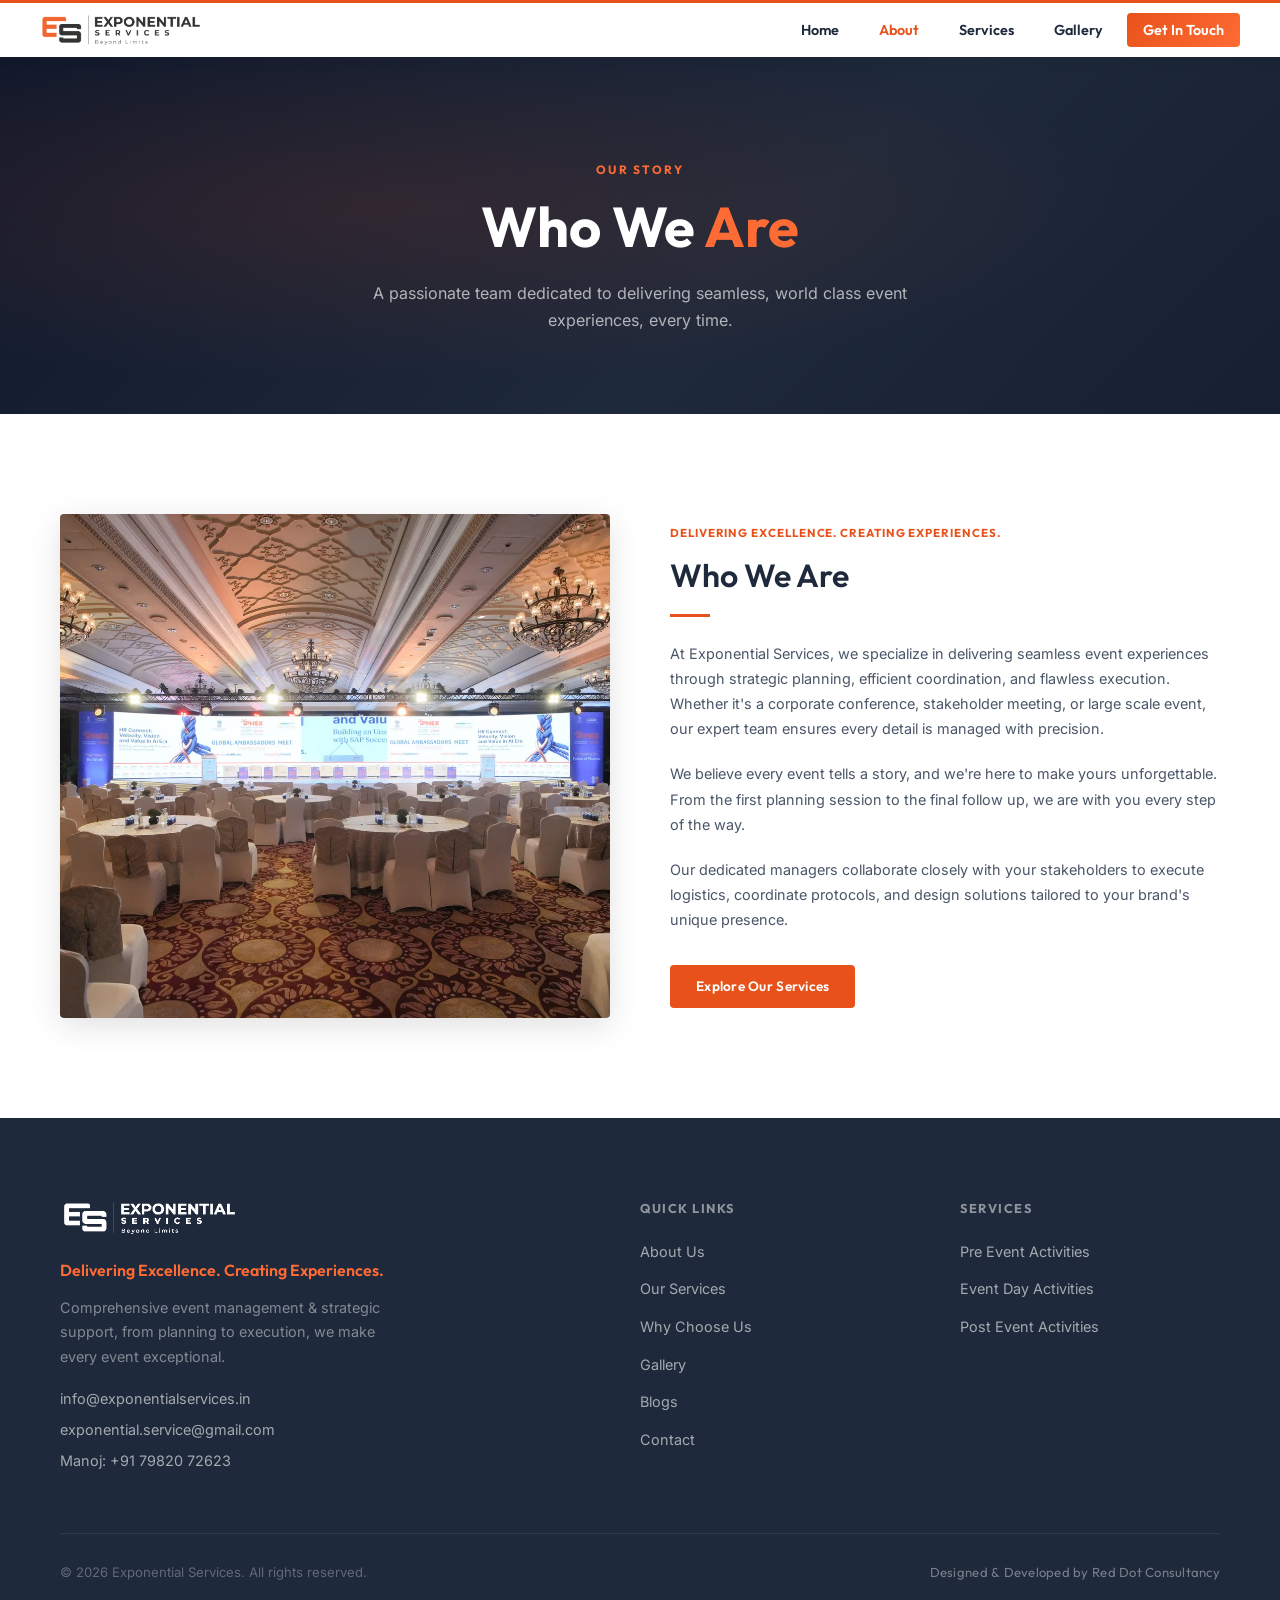
==== commit 5ddcdb92: "style: remove hyphens from compound words in page text large-scale, follow-up, world-class, end-to-e" ====
--- a/about.html
+++ b/about.html
@@ -5,7 +5,7 @@
   <meta charset="UTF-8" />
   <meta name="viewport" content="width=device-width, initial-scale=1.0" />
   <title>About Us | Exponential Services</title>
-  <meta name="description" content="Learn about Exponential Services, a team dedicated to delivering seamless, world-class event experiences through strategic planning and flawless execution." />
+  <meta name="description" content="Learn about Exponential Services, a team dedicated to delivering seamless, world class event experiences through strategic planning and flawless execution." />
   <link rel="preload" as="font" type="font/woff2" href="fonts/outfit-700-latin.woff2" crossorigin />
   <link rel="stylesheet" href="fonts.css" />
   <link rel="icon" type="image/svg+xml" href="favicon.svg" />
@@ -18,12 +18,12 @@
   <meta property="og:locale" content="en_IN" />
   <meta property="og:url" content="https://exponentialservices.in/about.html" />
   <meta property="og:title" content="About Us | Exponential Services" />
-  <meta property="og:description" content="Learn about Exponential Services, a team dedicated to delivering seamless, world-class event experiences through strategic planning and flawless execution." />
+  <meta property="og:description" content="Learn about Exponential Services, a team dedicated to delivering seamless, world class event experiences through strategic planning and flawless execution." />
   <meta property="og:image" content="https://exponentialservices.in/hero_img/pexels-bertellifotografia-16985120.jpg" />
   <meta property="og:image:alt" content="Exponential Services, event management team" />
   <meta name="twitter:card" content="summary_large_image" />
   <meta name="twitter:title" content="About Us | Exponential Services" />
-  <meta name="twitter:description" content="A team dedicated to delivering seamless, world-class event experiences through strategic planning and flawless execution." />
+  <meta name="twitter:description" content="A team dedicated to delivering seamless, world class event experiences through strategic planning and flawless execution." />
   <meta name="twitter:image" content="https://exponentialservices.in/hero_img/pexels-bertellifotografia-16985120.jpg" />
   <script type="application/ld+json">
   {"@context":"https://schema.org","@type":"AboutPage","name":"About Us | Exponential Services","url":"https://exponentialservices.in/about.html","isPartOf":{"@id":"https://exponentialservices.in/#website"},"about":{"@id":"https://exponentialservices.in/#org"},"inLanguage":"en-IN","breadcrumb":{"@type":"BreadcrumbList","itemListElement":[{"@type":"ListItem","position":1,"name":"Home","item":"https://exponentialservices.in/"},{"@type":"ListItem","position":2,"name":"About","item":"https://exponentialservices.in/about.html"}]}}
@@ -99,7 +99,7 @@
     <div class="section-container" style="position:relative;">
       <div class="page-hero-label">Our Story</div>
       <h1>Who We <span style="color: var(--orange-light);">Are</span></h1>
-      <p>A passionate team dedicated to delivering seamless, world-class event experiences, every time.</p>
+      <p>A passionate team dedicated to delivering seamless, world class event experiences, every time.</p>
     </div>
   </div>
 
@@ -114,8 +114,8 @@
           <div class="about-mini-label">DELIVERING EXCELLENCE. CREATING EXPERIENCES.</div>
           <h2 class="about-refined-title">Who We Are</h2>
           <div class="about-title-underline"></div>
-          <p class="about-text">At Exponential Services, we specialize in delivering seamless event experiences through strategic planning, efficient coordination, and flawless execution. Whether it's a corporate conference, stakeholder meeting, or large-scale event, our expert team ensures every detail is managed with precision.</p>
-          <p class="about-text">We believe every event tells a story, and we're here to make yours unforgettable. From the first planning session to the final follow-up, we are with you every step of the way.</p>
+          <p class="about-text">At Exponential Services, we specialize in delivering seamless event experiences through strategic planning, efficient coordination, and flawless execution. Whether it's a corporate conference, stakeholder meeting, or large scale event, our expert team ensures every detail is managed with precision.</p>
+          <p class="about-text">We believe every event tells a story, and we're here to make yours unforgettable. From the first planning session to the final follow up, we are with you every step of the way.</p>
           <p class="about-text">Our dedicated managers collaborate closely with your stakeholders to execute logistics, coordinate protocols, and design solutions tailored to your brand's unique presence.</p>
           <a href="services.html" class="btn btn-primary" style="margin-top: 12px;">Explore Our Services</a>
         </div>
@@ -153,9 +153,9 @@
         <div class="footer-links-col">
           <h5>Services</h5>
           <ul>
-            <li><a href="services.html#service-pre">Pre-Event Activities</a></li>
+            <li><a href="services.html#service-pre">Pre Event Activities</a></li>
             <li><a href="services.html#service-day">Event Day Activities</a></li>
-            <li><a href="services.html#service-post">Post-Event Activities</a></li>
+            <li><a href="services.html#service-post">Post Event Activities</a></li>
           </ul>
         </div>
       </div>
